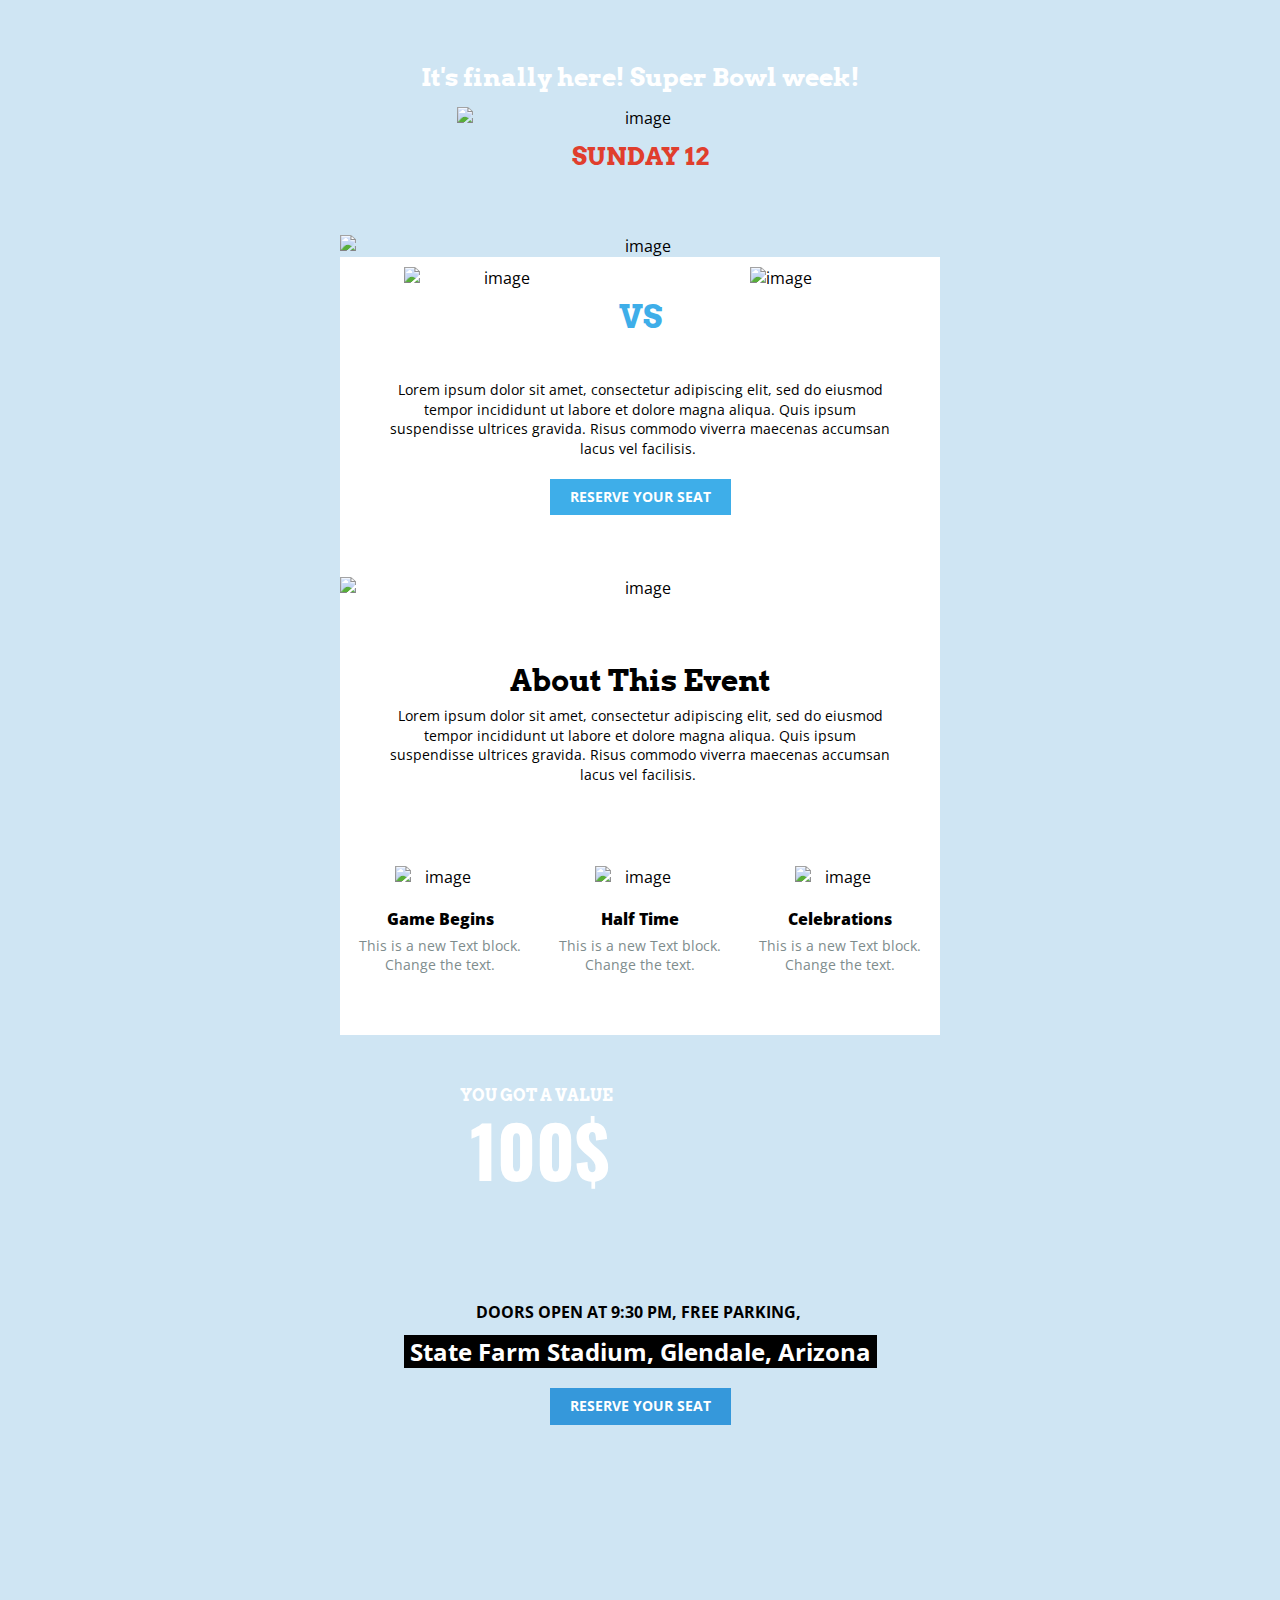
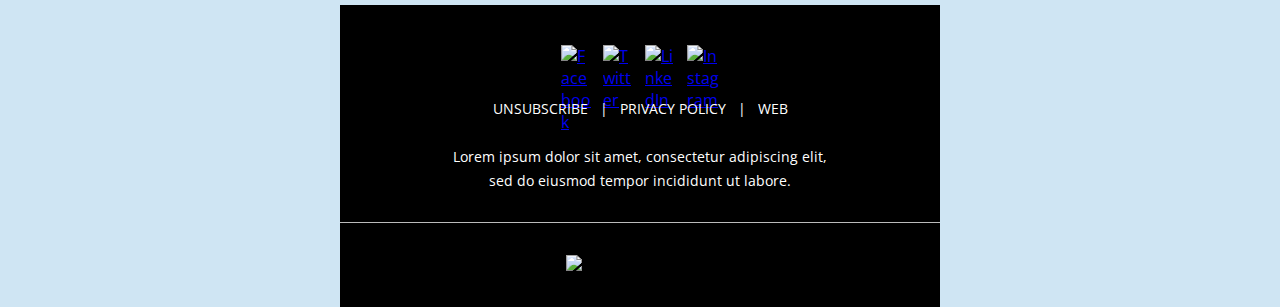
==== index.html @ 59cacd54 "sign up process developing" ====
<!DOCTYPE HTML
  PUBLIC "-//W3C//DTD XHTML 1.0 Transitional //EN" "http://www.w3.org/TR/xhtml1/DTD/xhtml1-transitional.dtd">
<html xmlns="http://www.w3.org/1999/xhtml" xmlns:v="urn:schemas-microsoft-com:vml"
  xmlns:o="urn:schemas-microsoft-com:office:office">

<head>
  <!--[if gte mso 9]>
<xml>
  <o:OfficeDocumentSettings>
    <o:AllowPNG/>
    <o:PixelsPerInch>96</o:PixelsPerInch>
  </o:OfficeDocumentSettings>
</xml>
<![endif]-->
  <meta http-equiv="Content-Type" content="text/html; charset=UTF-8">
  <meta name="viewport" content="width=device-width, initial-scale=1.0">
  <meta name="x-apple-disable-message-reformatting">
  <!--[if !mso]><!-->
  <meta http-equiv="X-UA-Compatible" content="IE=edge"><!--<![endif]-->
  <title></title>

  <style type="text/css">
    @media only screen and (min-width: 620px) {
      .u-row {
        width: 600px !important;
      }

      .u-row .u-col {
        vertical-align: top;
      }

      .u-row .u-col-33p33 {
        width: 199.98px !important;
      }

      .u-row .u-col-100 {
        width: 600px !important;
      }

    }

    @media (max-width: 620px) {
      .u-row-container {
        max-width: 100% !important;
        padding-left: 0px !important;
        padding-right: 0px !important;
      }

      .u-row .u-col {
        min-width: 320px !important;
        max-width: 100% !important;
        display: block !important;
      }

      .u-row {
        width: 100% !important;
      }

      .u-col {
        width: 100% !important;
      }

      .u-col>div {
        margin: 0 auto;
      }

      .no-stack .u-col {
        min-width: 0 !important;
        display: table-cell !important;
      }

      .no-stack .u-col-33p33 {
        width: 33.33% !important;
      }

    }

    body {
      margin: 0;
      padding: 0;
    }

    table,
    tr,
    td {
      vertical-align: top;
      border-collapse: collapse;
    }

    p {
      margin: 0;
    }

    .ie-container table,
    .mso-container table {
      table-layout: fixed;
    }

    * {
      line-height: inherit;
    }

    a[x-apple-data-detectors='true'] {
      color: inherit !important;
      text-decoration: none !important;
    }

    table,
    td {
      color: #000000;
    }

    #u_body a {
      color: #0000ee;
      text-decoration: underline;
    }

    @media (max-width: 480px) {
      #u_content_heading_1 .v-container-padding-padding {
        padding: 40px 10px 10px !important;
      }

      #u_content_heading_1 .v-font-size {
        font-size: 18px !important;
      }

      #u_content_image_1 .v-src-width {
        width: auto !important;
      }

      #u_content_image_1 .v-src-max-width {
        max-width: 90% !important;
      }

      #u_content_heading_7 .v-container-padding-padding {
        padding: 10px 10px 40px !important;
      }

      #u_content_heading_7 .v-font-size {
        font-size: 18px !important;
      }

      #u_row_3.v-row-padding--vertical {
        padding-top: 0px !important;
        padding-bottom: 0px !important;
      }

      #u_column_3 .v-col-background-color {
        background-color: #f0f0f0 !important;
      }

      #u_content_image_11 .v-container-padding-padding {
        padding: 30px 10px !important;
      }

      #u_content_image_11 .v-src-width {
        width: auto !important;
      }

      #u_content_image_11 .v-src-max-width {
        max-width: 100% !important;
      }

      #u_column_4 .v-col-background-color {
        background-color: #f0f0f0 !important;
      }

      #u_column_4 .v-col-border {
        border-top: 0px solid transparent !important;
        border-left: 0px solid transparent !important;
        border-right: 0px solid transparent !important;
        border-bottom: 0px solid transparent !important;
      }

      #u_content_heading_6 .v-container-padding-padding {
        padding: 55px 10px 10px !important;
      }

      #u_content_heading_6 .v-font-size {
        font-size: 20px !important;
      }

      #u_column_5 .v-col-background-color {
        background-color: #f0f0f0 !important;
      }

      #u_content_image_10 .v-container-padding-padding {
        padding: 30px 10px !important;
      }

      #u_content_image_10 .v-src-width {
        width: auto !important;
      }

      #u_content_image_10 .v-src-max-width {
        max-width: 100% !important;
      }

      #u_content_text_2 .v-container-padding-padding {
        padding: 30px 30px 10px !important;
      }

      #u_content_button_2 .v-container-padding-padding {
        padding: 10px 10px 40px !important;
      }

      #u_content_heading_2 .v-container-padding-padding {
        padding: 40px 10px 5px !important;
      }

      #u_content_heading_2 .v-font-size {
        font-size: 24px !important;
      }

      #u_content_text_1 .v-container-padding-padding {
        padding: 0px 30px 20px !important;
      }

      #u_column_6 .v-col-background-color {
        background-color: #ecf0f1 !important;
      }

      #u_content_image_7 .v-container-padding-padding {
        padding: 40px 10px 10px !important;
      }

      #u_content_text_5 .v-container-padding-padding {
        padding: 5px 10px 40px !important;
      }

      #u_column_7 .v-col-background-color {
        background-color: #f5f5f5 !important;
      }

      #u_content_image_8 .v-container-padding-padding {
        padding: 40px 10px 10px !important;
      }

      #u_content_text_6 .v-container-padding-padding {
        padding: 5px 10px 40px !important;
      }

      #u_content_image_4 .v-container-padding-padding {
        padding: 40px 10px 10px !important;
      }

      #u_content_text_4 .v-container-padding-padding {
        padding: 5px 10px 40px !important;
      }

      #u_row_5 .v-row-background-image--inner {
        background-image: url('images/image-12.png') !important;
        background-position: center top !important;
        background-repeat: no-repeat !important;
      }

      #u_row_5 .v-row-background-image--outer {
        background-position: center top !important;
        background-repeat: no-repeat !important;
      }

      #u_row_5.v-row-background-image--outer {
        background-position: center top !important;
        background-repeat: no-repeat !important;
      }

      #u_content_heading_13 .v-container-padding-padding {
        padding: 30px 10px 0px 12px !important;
      }

      #u_content_heading_13 .v-font-size {
        font-size: 14px !important;
      }

      #u_content_heading_14 .v-container-padding-padding {
        padding: 0px 10px 50px 22px !important;
      }

      #u_content_heading_14 .v-font-size {
        font-size: 61px !important;
      }

      #u_content_text_7 .v-container-padding-padding {
        padding: 0px 50px !important;
      }

      #u_content_text_7 .v-color {
        color: #000000 !important;
      }

      #u_content_text_9 .v-container-padding-padding {
        padding: 0px 50px !important;
      }

      #u_content_button_1 .v-container-padding-padding {
        padding: 10px 10px 40px !important;
      }

      #u_content_social_1 .v-container-padding-padding {
        padding: 40px 10px 10px !important;
      }

      #u_content_text_8 .v-container-padding-padding {
        padding: 10px 10px 20px !important;
      }

      #u_content_image_9 .v-container-padding-padding {
        padding: 20px 10px 40px !important;
      }
    }
  </style>



  <!--[if !mso]><!-->
  <link href="https://fonts.googleapis.com/css?family=Open+Sans:400,700&display=swap" rel="stylesheet" type="text/css">
  <link href="https://fonts.googleapis.com/css2?family=Arvo&display=swap" rel="stylesheet" type="text/css">
  <link href="https://fonts.googleapis.com/css2?family=Oswald:wght@300&display=swap" rel="stylesheet" type="text/css">
  <!--<![endif]-->

</head>

<body class="clean-body u_body"
  style="margin: 0;padding: 0;-webkit-text-size-adjust: 100%;background-color: #cfe5f3;color: #000000">
  <!--[if IE]><div class="ie-container"><![endif]-->
  <!--[if mso]><div class="mso-container"><![endif]-->
  <table id="u_body"
    style="border-collapse: collapse;table-layout: fixed;border-spacing: 0;mso-table-lspace: 0pt;mso-table-rspace: 0pt;vertical-align: top;min-width: 320px;Margin: 0 auto;background-color: #cfe5f3;width:100%"
    cellpadding="0" cellspacing="0">
    <tbody>
      <tr style="vertical-align: top">
        <td style="word-break: break-word;border-collapse: collapse !important;vertical-align: top">
          <!--[if (mso)|(IE)]><table width="100%" cellpadding="0" cellspacing="0" border="0"><tr><td align="center" style="background-color: #cfe5f3;"><![endif]-->


          <div class="u-row-container v-row-padding--vertical v-row-background-image--outer"
            style="padding: 0px;background-color: transparent">
            <div class="u-row"
              style="Margin: 0 auto;min-width: 320px;max-width: 600px;overflow-wrap: break-word;word-wrap: break-word;word-break: break-word;background-color: transparent;">
              <div class="v-row-background-image--inner"
                style="border-collapse: collapse;display: table;width: 100%;height: 100%;background-image: url('images/image-14.png');background-repeat: no-repeat;background-position: center top;background-color: transparent;">
                <!--[if (mso)|(IE)]><table width="100%" cellpadding="0" cellspacing="0" border="0"><tr><td class="v-row-background-image--outer" style="padding: 0px;background-color: transparent;" align="center"><table cellpadding="0" cellspacing="0" border="0" style="width:600px;"><tr class="v-row-background-image--inner" style="background-image: url('images/image-14.png');background-repeat: no-repeat;background-position: center top;background-color: transparent;"><![endif]-->

                <!--[if (mso)|(IE)]><td align="center" width="600" class="v-col-background-color v-col-border" style="width: 600px;padding: 0px;border-top: 0px solid transparent;border-left: 0px solid transparent;border-right: 0px solid transparent;border-bottom: 0px solid transparent;border-radius: 0px;-webkit-border-radius: 0px; -moz-border-radius: 0px;" valign="top"><![endif]-->
                <div class="u-col u-col-100"
                  style="max-width: 320px;min-width: 600px;display: table-cell;vertical-align: top;">
                  <div class="v-col-background-color"
                    style="height: 100%;width: 100% !important;border-radius: 0px;-webkit-border-radius: 0px; -moz-border-radius: 0px;">
                    <!--[if (!mso)&(!IE)]><!-->
                    <div class="v-col-border"
                      style="box-sizing: border-box; height: 100%; padding: 0px;border-top: 0px solid transparent;border-left: 0px solid transparent;border-right: 0px solid transparent;border-bottom: 0px solid transparent;border-radius: 0px;-webkit-border-radius: 0px; -moz-border-radius: 0px;">
                      <!--<![endif]-->

                      <table id="u_content_heading_1" style="font-family:'Open Sans',sans-serif;" role="presentation"
                        cellpadding="0" cellspacing="0" width="100%" border="0">
                        <tbody>
                          <tr>
                            <td class="v-container-padding-padding"
                              style="overflow-wrap:break-word;word-break:break-word;padding:60px 10px 10px;font-family:'Open Sans',sans-serif;"
                              align="left">

                              <h1 class="v-color v-font-size"
                                style="margin: 0px; color: #ffffff; line-height: 140%; text-align: center; word-wrap: break-word; font-family: Arvo; font-size: 25px; ">
                                It's finally here! Super Bowl week!</h1>

                            </td>
                          </tr>
                        </tbody>
                      </table>

                      <table id="u_content_image_1" style="font-family:'Open Sans',sans-serif;" role="presentation"
                        cellpadding="0" cellspacing="0" width="100%" border="0">
                        <tbody>
                          <tr>
                            <td class="v-container-padding-padding"
                              style="overflow-wrap:break-word;word-break:break-word;padding:0px;font-family:'Open Sans',sans-serif;"
                              align="left">

                              <table width="100%" cellpadding="0" cellspacing="0" border="0">
                                <tr>
                                  <td style="padding-right: 0px;padding-left: 0px;" align="center">

                                    <img align="center" border="0" src="images/image-1.png" alt="image" title="image"
                                      style="outline: none;text-decoration: none;-ms-interpolation-mode: bicubic;clear: both;display: inline-block !important;border: none;height: auto;float: none;width: 61%;max-width: 366px;"
                                      width="366" class="v-src-width v-src-max-width" />

                                  </td>
                                </tr>
                              </table>

                            </td>
                          </tr>
                        </tbody>
                      </table>

                      <table id="u_content_heading_7" style="font-family:'Open Sans',sans-serif;" role="presentation"
                        cellpadding="0" cellspacing="0" width="100%" border="0">
                        <tbody>
                          <tr>
                            <td class="v-container-padding-padding"
                              style="overflow-wrap:break-word;word-break:break-word;padding:10px 10px 60px;font-family:'Open Sans',sans-serif;"
                              align="left">

                              <h1 class="v-color v-font-size"
                                style="margin: 0px; color: #e03e2d; line-height: 140%; text-align: center; word-wrap: break-word; font-family: Arvo; font-size: 25px; ">
                                SUNDAY 12</h1>

                            </td>
                          </tr>
                        </tbody>
                      </table>

                      <table style="font-family:'Open Sans',sans-serif;" role="presentation" cellpadding="0"
                        cellspacing="0" width="100%" border="0">
                        <tbody>
                          <tr>
                            <td class="v-container-padding-padding"
                              style="overflow-wrap:break-word;word-break:break-word;padding:0px;font-family:'Open Sans',sans-serif;"
                              align="left">

                              <table width="100%" cellpadding="0" cellspacing="0" border="0">
                                <tr>
                                  <td style="padding-right: 0px;padding-left: 0px;" align="center">

                                    <img align="center" border="0" src="images/image-4.png" alt="image" title="image"
                                      style="outline: none;text-decoration: none;-ms-interpolation-mode: bicubic;clear: both;display: inline-block !important;border: none;height: auto;float: none;width: 100%;max-width: 600px;"
                                      width="600" class="v-src-width v-src-max-width" />

                                  </td>
                                </tr>
                              </table>

                            </td>
                          </tr>
                        </tbody>
                      </table>

                      <!--[if (!mso)&(!IE)]><!-->
                    </div><!--<![endif]-->
                  </div>
                </div>
                <!--[if (mso)|(IE)]></td><![endif]-->
                <!--[if (mso)|(IE)]></tr></table></td></tr></table><![endif]-->
              </div>
            </div>
          </div>



          <div id="u_row_3" class="u-row-container v-row-padding--vertical v-row-background-image--outer"
            style="padding: 0px;background-color: transparent">
            <div class="u-row no-stack"
              style="Margin: 0 auto;min-width: 320px;max-width: 600px;overflow-wrap: break-word;word-wrap: break-word;word-break: break-word;background-color: transparent;">
              <div class="v-row-background-image--inner"
                style="border-collapse: collapse;display: table;width: 100%;height: 100%;background-color: transparent;">
                <!--[if (mso)|(IE)]><table width="100%" cellpadding="0" cellspacing="0" border="0"><tr><td class="v-row-background-image--outer" style="padding: 0px;background-color: transparent;" align="center"><table cellpadding="0" cellspacing="0" border="0" style="width:600px;"><tr class="v-row-background-image--inner" style="background-color: transparent;"><![endif]-->

                <!--[if (mso)|(IE)]><td align="center" width="200" class="v-col-background-color v-col-border" style="background-color: #ffffff;width: 200px;padding: 0px;border-top: 0px solid transparent;border-left: 0px solid transparent;border-right: 0px solid transparent;border-bottom: 0px solid transparent;border-radius: 0px;-webkit-border-radius: 0px; -moz-border-radius: 0px;" valign="top"><![endif]-->
                <div id="u_column_3" class="u-col u-col-33p33"
                  style="max-width: 320px;min-width: 200px;display: table-cell;vertical-align: top;">
                  <div class="v-col-background-color"
                    style="background-color: #ffffff;height: 100%;width: 100% !important;border-radius: 0px;-webkit-border-radius: 0px; -moz-border-radius: 0px;">
                    <!--[if (!mso)&(!IE)]><!-->
                    <div class="v-col-border"
                      style="box-sizing: border-box; height: 100%; padding: 0px;border-top: 0px solid transparent;border-left: 0px solid transparent;border-right: 0px solid transparent;border-bottom: 0px solid transparent;border-radius: 0px;-webkit-border-radius: 0px; -moz-border-radius: 0px;">
                      <!--<![endif]-->

                      <table id="u_content_image_11" style="font-family:'Open Sans',sans-serif;" role="presentation"
                        cellpadding="0" cellspacing="0" width="100%" border="0">
                        <tbody>
                          <tr>
                            <td class="v-container-padding-padding"
                              style="overflow-wrap:break-word;word-break:break-word;padding:10px;font-family:'Open Sans',sans-serif;"
                              align="left">

                              <table width="100%" cellpadding="0" cellspacing="0" border="0">
                                <tr>
                                  <td style="padding-right: 0px;padding-left: 0px;" align="right">

                                    <img align="right" border="0" src="images/image-11.png" alt="image" title="image"
                                      style="outline: none;text-decoration: none;-ms-interpolation-mode: bicubic;clear: both;display: inline-block !important;border: none;height: auto;float: none;width: 70%;max-width: 126px;"
                                      width="126" class="v-src-width v-src-max-width" />

                                  </td>
                                </tr>
                              </table>

                            </td>
                          </tr>
                        </tbody>
                      </table>

                      <!--[if (!mso)&(!IE)]><!-->
                    </div><!--<![endif]-->
                  </div>
                </div>
                <!--[if (mso)|(IE)]></td><![endif]-->
                <!--[if (mso)|(IE)]><td align="center" width="200" class="v-col-background-color v-col-border" style="background-color: #ffffff;width: 200px;padding: 0px;border-top: 0px solid transparent;border-left: 0px solid transparent;border-right: 0px solid transparent;border-bottom: 0px solid transparent;border-radius: 0px;-webkit-border-radius: 0px; -moz-border-radius: 0px;" valign="top"><![endif]-->
                <div id="u_column_4" class="u-col u-col-33p33"
                  style="max-width: 320px;min-width: 200px;display: table-cell;vertical-align: top;">
                  <div class="v-col-background-color"
                    style="background-color: #ffffff;height: 100%;width: 100% !important;border-radius: 0px;-webkit-border-radius: 0px; -moz-border-radius: 0px;">
                    <!--[if (!mso)&(!IE)]><!-->
                    <div class="v-col-border"
                      style="box-sizing: border-box; height: 100%; padding: 0px;border-top: 0px solid transparent;border-left: 0px solid transparent;border-right: 0px solid transparent;border-bottom: 0px solid transparent;border-radius: 0px;-webkit-border-radius: 0px; -moz-border-radius: 0px;">
                      <!--<![endif]-->

                      <table id="u_content_heading_6" style="font-family:'Open Sans',sans-serif;" role="presentation"
                        cellpadding="0" cellspacing="0" width="100%" border="0">
                        <tbody>
                          <tr>
                            <td class="v-container-padding-padding"
                              style="overflow-wrap:break-word;word-break:break-word;padding:38px 10px 10px;font-family:'Open Sans',sans-serif;"
                              align="left">

                              <h1 class="v-color v-font-size"
                                style="margin: 0px; color: #3eaee9; line-height: 140%; text-align: center; word-wrap: break-word; font-family: Arvo; font-size: 32px; ">
                                <strong>VS</strong></h1>

                            </td>
                          </tr>
                        </tbody>
                      </table>

                      <!--[if (!mso)&(!IE)]><!-->
                    </div><!--<![endif]-->
                  </div>
                </div>
                <!--[if (mso)|(IE)]></td><![endif]-->
                <!--[if (mso)|(IE)]><td align="center" width="200" class="v-col-background-color v-col-border" style="background-color: #ffffff;width: 200px;padding: 0px;border-top: 0px solid transparent;border-left: 0px solid transparent;border-right: 0px solid transparent;border-bottom: 0px solid transparent;border-radius: 0px;-webkit-border-radius: 0px; -moz-border-radius: 0px;" valign="top"><![endif]-->
                <div id="u_column_5" class="u-col u-col-33p33"
                  style="max-width: 320px;min-width: 200px;display: table-cell;vertical-align: top;">
                  <div class="v-col-background-color"
                    style="background-color: #ffffff;height: 100%;width: 100% !important;border-radius: 0px;-webkit-border-radius: 0px; -moz-border-radius: 0px;">
                    <!--[if (!mso)&(!IE)]><!-->
                    <div class="v-col-border"
                      style="box-sizing: border-box; height: 100%; padding: 0px;border-top: 0px solid transparent;border-left: 0px solid transparent;border-right: 0px solid transparent;border-bottom: 0px solid transparent;border-radius: 0px;-webkit-border-radius: 0px; -moz-border-radius: 0px;">
                      <!--<![endif]-->

                      <table id="u_content_image_10" style="font-family:'Open Sans',sans-serif;" role="presentation"
                        cellpadding="0" cellspacing="0" width="100%" border="0">
                        <tbody>
                          <tr>
                            <td class="v-container-padding-padding"
                              style="overflow-wrap:break-word;word-break:break-word;padding:10px;font-family:'Open Sans',sans-serif;"
                              align="left">

                              <table width="100%" cellpadding="0" cellspacing="0" border="0">
                                <tr>
                                  <td style="padding-right: 0px;padding-left: 0px;" align="left">

                                    <img align="left" border="0" src="images/image-13.png" alt="image" title="image"
                                      style="outline: none;text-decoration: none;-ms-interpolation-mode: bicubic;clear: both;display: inline-block !important;border: none;height: auto;float: none;width: 70%;max-width: 126px;"
                                      width="126" class="v-src-width v-src-max-width" />

                                  </td>
                                </tr>
                              </table>

                            </td>
                          </tr>
                        </tbody>
                      </table>

                      <!--[if (!mso)&(!IE)]><!-->
                    </div><!--<![endif]-->
                  </div>
                </div>
                <!--[if (mso)|(IE)]></td><![endif]-->
                <!--[if (mso)|(IE)]></tr></table></td></tr></table><![endif]-->
              </div>
            </div>
          </div>



          <div class="u-row-container v-row-padding--vertical v-row-background-image--outer"
            style="padding: 0px;background-color: transparent">
            <div class="u-row"
              style="Margin: 0 auto;min-width: 320px;max-width: 600px;overflow-wrap: break-word;word-wrap: break-word;word-break: break-word;background-color: transparent;">
              <div class="v-row-background-image--inner"
                style="border-collapse: collapse;display: table;width: 100%;height: 100%;background-color: transparent;">
                <!--[if (mso)|(IE)]><table width="100%" cellpadding="0" cellspacing="0" border="0"><tr><td class="v-row-background-image--outer" style="padding: 0px;background-color: transparent;" align="center"><table cellpadding="0" cellspacing="0" border="0" style="width:600px;"><tr class="v-row-background-image--inner" style="background-color: transparent;"><![endif]-->

                <!--[if (mso)|(IE)]><td align="center" width="600" class="v-col-background-color v-col-border" style="background-color: #ffffff;width: 600px;padding: 0px;border-top: 0px solid transparent;border-left: 0px solid transparent;border-right: 0px solid transparent;border-bottom: 0px solid transparent;" valign="top"><![endif]-->
                <div class="u-col u-col-100"
                  style="max-width: 320px;min-width: 600px;display: table-cell;vertical-align: top;">
                  <div class="v-col-background-color"
                    style="background-color: #ffffff;height: 100%;width: 100% !important;">
                    <!--[if (!mso)&(!IE)]><!-->
                    <div class="v-col-border"
                      style="box-sizing: border-box; height: 100%; padding: 0px;border-top: 0px solid transparent;border-left: 0px solid transparent;border-right: 0px solid transparent;border-bottom: 0px solid transparent;">
                      <!--<![endif]-->

                      <table id="u_content_text_2" style="font-family:'Open Sans',sans-serif;" role="presentation"
                        cellpadding="0" cellspacing="0" width="100%" border="0">
                        <tbody>
                          <tr>
                            <td class="v-container-padding-padding"
                              style="overflow-wrap:break-word;word-break:break-word;padding:30px 50px 10px;font-family:'Open Sans',sans-serif;"
                              align="left">

                              <div class="v-color v-font-size"
                                style="color: #000000; line-height: 140%; text-align: center; word-wrap: break-word;">
                                <p style="font-size: 14px; line-height: 140%;">Lorem ipsum dolor sit amet, consectetur
                                  adipiscing elit, sed do eiusmod tempor incididunt ut labore et dolore magna aliqua.
                                  Quis ipsum suspendisse ultrices gravida. Risus commodo viverra maecenas accumsan lacus
                                  vel facilisis. </p>
                              </div>

                            </td>
                          </tr>
                        </tbody>
                      </table>

                      <table id="u_content_button_2" style="font-family:'Open Sans',sans-serif;" role="presentation"
                        cellpadding="0" cellspacing="0" width="100%" border="0">
                        <tbody>
                          <tr>
                            <td class="v-container-padding-padding"
                              style="overflow-wrap:break-word;word-break:break-word;padding:10px 10px 60px;font-family:'Open Sans',sans-serif;"
                              align="left">

                              <!--[if mso]><style>.v-button {background: transparent !important;}</style><![endif]-->
                              <div align="center">
                                <!--[if mso]><v:roundrect xmlns:v="urn:schemas-microsoft-com:vml" xmlns:w="urn:schemas-microsoft-com:office:word" href="https://www.unlayer.com" style="height:37px; v-text-anchor:middle; width:179px;" arcsize="0%"  stroke="f" fillcolor="#3eaee9"><w:anchorlock/><center style="color:#ffffff;font-family:'Open Sans',sans-serif;"><![endif]-->
                                <a href="https://www.unlayer.com" target="_blank" class="v-button v-font-size"
                                  style="box-sizing: border-box;display: inline-block;font-family:'Open Sans',sans-serif;text-decoration: none;-webkit-text-size-adjust: none;text-align: center;color: #ffffff; background-color: #3eaee9; border-radius: 0px;-webkit-border-radius: 0px; -moz-border-radius: 0px; width:auto; max-width:100%; overflow-wrap: break-word; word-break: break-word; word-wrap:break-word; mso-border-alt: none;font-size: 14px;">
                                  <span style="display:block;padding:10px 20px;line-height:120%;"><strong><span
                                        style="font-size: 14px; line-height: 16.8px;">RESERVE YOUR
                                        SEAT</span></strong></span>
                                </a>
                                <!--[if mso]></center></v:roundrect><![endif]-->
                              </div>

                            </td>
                          </tr>
                        </tbody>
                      </table>

                      <table style="font-family:'Open Sans',sans-serif;" role="presentation" cellpadding="0"
                        cellspacing="0" width="100%" border="0">
                        <tbody>
                          <tr>
                            <td class="v-container-padding-padding"
                              style="overflow-wrap:break-word;word-break:break-word;padding:0px;font-family:'Open Sans',sans-serif;"
                              align="left">

                              <table width="100%" cellpadding="0" cellspacing="0" border="0">
                                <tr>
                                  <td style="padding-right: 0px;padding-left: 0px;" align="center">

                                    <img align="center" border="0" src="images/image-17.png" alt="image" title="image"
                                      style="outline: none;text-decoration: none;-ms-interpolation-mode: bicubic;clear: both;display: inline-block !important;border: none;height: auto;float: none;width: 100%;max-width: 600px;"
                                      width="600" class="v-src-width v-src-max-width" />

                                  </td>
                                </tr>
                              </table>

                            </td>
                          </tr>
                        </tbody>
                      </table>

                      <table id="u_content_heading_2" style="font-family:'Open Sans',sans-serif;" role="presentation"
                        cellpadding="0" cellspacing="0" width="100%" border="0">
                        <tbody>
                          <tr>
                            <td class="v-container-padding-padding"
                              style="overflow-wrap:break-word;word-break:break-word;padding:60px 10px 5px;font-family:'Open Sans',sans-serif;"
                              align="left">

                              <h1 class="v-color v-font-size"
                                style="margin: 0px; color: #000000; line-height: 140%; text-align: center; word-wrap: break-word; font-family: Arvo; font-size: 30px; ">
                                <strong>About This Event</strong></h1>

                            </td>
                          </tr>
                        </tbody>
                      </table>

                      <table id="u_content_text_1" style="font-family:'Open Sans',sans-serif;" role="presentation"
                        cellpadding="0" cellspacing="0" width="100%" border="0">
                        <tbody>
                          <tr>
                            <td class="v-container-padding-padding"
                              style="overflow-wrap:break-word;word-break:break-word;padding:0px 50px 20px;font-family:'Open Sans',sans-serif;"
                              align="left">

                              <div class="v-color v-font-size"
                                style="color: #000000; line-height: 140%; text-align: center; word-wrap: break-word;">
                                <p style="font-size: 14px; line-height: 140%;">Lorem ipsum dolor sit amet, consectetur
                                  adipiscing elit, sed do eiusmod tempor incididunt ut labore et dolore magna aliqua.
                                  Quis ipsum suspendisse ultrices gravida. Risus commodo viverra maecenas accumsan lacus
                                  vel facilisis. </p>
                              </div>

                            </td>
                          </tr>
                        </tbody>
                      </table>

                      <!--[if (!mso)&(!IE)]><!-->
                    </div><!--<![endif]-->
                  </div>
                </div>
                <!--[if (mso)|(IE)]></td><![endif]-->
                <!--[if (mso)|(IE)]></tr></table></td></tr></table><![endif]-->
              </div>
            </div>
          </div>



          <div class="u-row-container v-row-padding--vertical v-row-background-image--outer"
            style="padding: 0px;background-color: transparent">
            <div class="u-row"
              style="Margin: 0 auto;min-width: 320px;max-width: 600px;overflow-wrap: break-word;word-wrap: break-word;word-break: break-word;background-color: transparent;">
              <div class="v-row-background-image--inner"
                style="border-collapse: collapse;display: table;width: 100%;height: 100%;background-color: transparent;">
                <!--[if (mso)|(IE)]><table width="100%" cellpadding="0" cellspacing="0" border="0"><tr><td class="v-row-background-image--outer" style="padding: 0px;background-color: transparent;" align="center"><table cellpadding="0" cellspacing="0" border="0" style="width:600px;"><tr class="v-row-background-image--inner" style="background-color: transparent;"><![endif]-->

                <!--[if (mso)|(IE)]><td align="center" width="200" class="v-col-background-color v-col-border" style="background-color: #ffffff;width: 200px;padding: 0px;border-top: 0px solid transparent;border-left: 0px solid transparent;border-right: 0px solid transparent;border-bottom: 0px solid transparent;border-radius: 0px;-webkit-border-radius: 0px; -moz-border-radius: 0px;" valign="top"><![endif]-->
                <div id="u_column_6" class="u-col u-col-33p33"
                  style="max-width: 320px;min-width: 200px;display: table-cell;vertical-align: top;">
                  <div class="v-col-background-color"
                    style="background-color: #ffffff;height: 100%;width: 100% !important;border-radius: 0px;-webkit-border-radius: 0px; -moz-border-radius: 0px;">
                    <!--[if (!mso)&(!IE)]><!-->
                    <div class="v-col-border"
                      style="box-sizing: border-box; height: 100%; padding: 0px;border-top: 0px solid transparent;border-left: 0px solid transparent;border-right: 0px solid transparent;border-bottom: 0px solid transparent;border-radius: 0px;-webkit-border-radius: 0px; -moz-border-radius: 0px;">
                      <!--<![endif]-->

                      <table id="u_content_image_7" style="font-family:'Open Sans',sans-serif;" role="presentation"
                        cellpadding="0" cellspacing="0" width="100%" border="0">
                        <tbody>
                          <tr>
                            <td class="v-container-padding-padding"
                              style="overflow-wrap:break-word;word-break:break-word;padding:60px 10px 10px;font-family:'Open Sans',sans-serif;"
                              align="left">

                              <table width="100%" cellpadding="0" cellspacing="0" border="0">
                                <tr>
                                  <td style="padding-right: 0px;padding-left: 0px;" align="center">

                                    <img align="center" border="0" src="images/image-9.png" alt="image" title="image"
                                      style="outline: none;text-decoration: none;-ms-interpolation-mode: bicubic;clear: both;display: inline-block !important;border: none;height: auto;float: none;width: 50%;max-width: 90px;"
                                      width="90" class="v-src-width v-src-max-width" />

                                  </td>
                                </tr>
                              </table>

                            </td>
                          </tr>
                        </tbody>
                      </table>

                      <table style="font-family:'Open Sans',sans-serif;" role="presentation" cellpadding="0"
                        cellspacing="0" width="100%" border="0">
                        <tbody>
                          <tr>
                            <td class="v-container-padding-padding"
                              style="overflow-wrap:break-word;word-break:break-word;padding:10px 10px 0px;font-family:'Open Sans',sans-serif;"
                              align="left">

                              <h1 class="v-color v-font-size"
                                style="margin: 0px; line-height: 140%; text-align: center; word-wrap: break-word; font-size: 16px; ">
                                <strong>Game Begins</strong></h1>

                            </td>
                          </tr>
                        </tbody>
                      </table>

                      <table id="u_content_text_5" style="font-family:'Open Sans',sans-serif;" role="presentation"
                        cellpadding="0" cellspacing="0" width="100%" border="0">
                        <tbody>
                          <tr>
                            <td class="v-container-padding-padding"
                              style="overflow-wrap:break-word;word-break:break-word;padding:5px 10px 10px;font-family:'Open Sans',sans-serif;"
                              align="left">

                              <div class="v-color v-font-size"
                                style="color: #7e8c8d; line-height: 140%; text-align: center; word-wrap: break-word;">
                                <p style="font-size: 14px; line-height: 140%;">This is a new Text block.</p>
                                <p style="font-size: 14px; line-height: 140%;">Change the text.</p>
                              </div>

                            </td>
                          </tr>
                        </tbody>
                      </table>

                      <!--[if (!mso)&(!IE)]><!-->
                    </div><!--<![endif]-->
                  </div>
                </div>
                <!--[if (mso)|(IE)]></td><![endif]-->
                <!--[if (mso)|(IE)]><td align="center" width="200" class="v-col-background-color v-col-border" style="background-color: #ffffff;width: 200px;padding: 0px;border-top: 0px solid transparent;border-left: 0px solid transparent;border-right: 0px solid transparent;border-bottom: 0px solid transparent;border-radius: 0px;-webkit-border-radius: 0px; -moz-border-radius: 0px;" valign="top"><![endif]-->
                <div id="u_column_7" class="u-col u-col-33p33"
                  style="max-width: 320px;min-width: 200px;display: table-cell;vertical-align: top;">
                  <div class="v-col-background-color"
                    style="background-color: #ffffff;height: 100%;width: 100% !important;border-radius: 0px;-webkit-border-radius: 0px; -moz-border-radius: 0px;">
                    <!--[if (!mso)&(!IE)]><!-->
                    <div class="v-col-border"
                      style="box-sizing: border-box; height: 100%; padding: 0px;border-top: 0px solid transparent;border-left: 0px solid transparent;border-right: 0px solid transparent;border-bottom: 0px solid transparent;border-radius: 0px;-webkit-border-radius: 0px; -moz-border-radius: 0px;">
                      <!--<![endif]-->

                      <table id="u_content_image_8" style="font-family:'Open Sans',sans-serif;" role="presentation"
                        cellpadding="0" cellspacing="0" width="100%" border="0">
                        <tbody>
                          <tr>
                            <td class="v-container-padding-padding"
                              style="overflow-wrap:break-word;word-break:break-word;padding:60px 10px 10px;font-family:'Open Sans',sans-serif;"
                              align="left">

                              <table width="100%" cellpadding="0" cellspacing="0" border="0">
                                <tr>
                                  <td style="padding-right: 0px;padding-left: 0px;" align="center">

                                    <img align="center" border="0" src="images/image-10.png" alt="image" title="image"
                                      style="outline: none;text-decoration: none;-ms-interpolation-mode: bicubic;clear: both;display: inline-block !important;border: none;height: auto;float: none;width: 50%;max-width: 90px;"
                                      width="90" class="v-src-width v-src-max-width" />

                                  </td>
                                </tr>
                              </table>

                            </td>
                          </tr>
                        </tbody>
                      </table>

                      <table style="font-family:'Open Sans',sans-serif;" role="presentation" cellpadding="0"
                        cellspacing="0" width="100%" border="0">
                        <tbody>
                          <tr>
                            <td class="v-container-padding-padding"
                              style="overflow-wrap:break-word;word-break:break-word;padding:10px 10px 0px;font-family:'Open Sans',sans-serif;"
                              align="left">

                              <h1 class="v-color v-font-size"
                                style="margin: 0px; line-height: 140%; text-align: center; word-wrap: break-word; font-size: 16px; ">
                                <strong>Half Time</strong></h1>

                            </td>
                          </tr>
                        </tbody>
                      </table>

                      <table id="u_content_text_6" style="font-family:'Open Sans',sans-serif;" role="presentation"
                        cellpadding="0" cellspacing="0" width="100%" border="0">
                        <tbody>
                          <tr>
                            <td class="v-container-padding-padding"
                              style="overflow-wrap:break-word;word-break:break-word;padding:5px 10px 10px;font-family:'Open Sans',sans-serif;"
                              align="left">

                              <div class="v-color v-font-size"
                                style="color: #7e8c8d; line-height: 140%; text-align: center; word-wrap: break-word;">
                                <p style="font-size: 14px; line-height: 140%;">This is a new Text block.</p>
                                <p style="font-size: 14px; line-height: 140%;">Change the text.</p>
                              </div>

                            </td>
                          </tr>
                        </tbody>
                      </table>

                      <!--[if (!mso)&(!IE)]><!-->
                    </div><!--<![endif]-->
                  </div>
                </div>
                <!--[if (mso)|(IE)]></td><![endif]-->
                <!--[if (mso)|(IE)]><td align="center" width="200" class="v-col-background-color v-col-border" style="background-color: #ffffff;width: 200px;padding: 0px;border-top: 0px solid transparent;border-left: 0px solid transparent;border-right: 0px solid transparent;border-bottom: 0px solid transparent;border-radius: 0px;-webkit-border-radius: 0px; -moz-border-radius: 0px;" valign="top"><![endif]-->
                <div class="u-col u-col-33p33"
                  style="max-width: 320px;min-width: 200px;display: table-cell;vertical-align: top;">
                  <div class="v-col-background-color"
                    style="background-color: #ffffff;height: 100%;width: 100% !important;border-radius: 0px;-webkit-border-radius: 0px; -moz-border-radius: 0px;">
                    <!--[if (!mso)&(!IE)]><!-->
                    <div class="v-col-border"
                      style="box-sizing: border-box; height: 100%; padding: 0px;border-top: 0px solid transparent;border-left: 0px solid transparent;border-right: 0px solid transparent;border-bottom: 0px solid transparent;border-radius: 0px;-webkit-border-radius: 0px; -moz-border-radius: 0px;">
                      <!--<![endif]-->

                      <table id="u_content_image_4" style="font-family:'Open Sans',sans-serif;" role="presentation"
                        cellpadding="0" cellspacing="0" width="100%" border="0">
                        <tbody>
                          <tr>
                            <td class="v-container-padding-padding"
                              style="overflow-wrap:break-word;word-break:break-word;padding:60px 10px 10px;font-family:'Open Sans',sans-serif;"
                              align="left">

                              <table width="100%" cellpadding="0" cellspacing="0" border="0">
                                <tr>
                                  <td style="padding-right: 0px;padding-left: 0px;" align="center">

                                    <img align="center" border="0" src="images/image-2.png" alt="image" title="image"
                                      style="outline: none;text-decoration: none;-ms-interpolation-mode: bicubic;clear: both;display: inline-block !important;border: none;height: auto;float: none;width: 50%;max-width: 90px;"
                                      width="90" class="v-src-width v-src-max-width" />

                                  </td>
                                </tr>
                              </table>

                            </td>
                          </tr>
                        </tbody>
                      </table>

                      <table style="font-family:'Open Sans',sans-serif;" role="presentation" cellpadding="0"
                        cellspacing="0" width="100%" border="0">
                        <tbody>
                          <tr>
                            <td class="v-container-padding-padding"
                              style="overflow-wrap:break-word;word-break:break-word;padding:10px 10px 0px;font-family:'Open Sans',sans-serif;"
                              align="left">

                              <h1 class="v-color v-font-size"
                                style="margin: 0px; line-height: 140%; text-align: center; word-wrap: break-word; font-size: 16px; ">
                                <strong>Celebrations</strong></h1>

                            </td>
                          </tr>
                        </tbody>
                      </table>

                      <table id="u_content_text_4" style="font-family:'Open Sans',sans-serif;" role="presentation"
                        cellpadding="0" cellspacing="0" width="100%" border="0">
                        <tbody>
                          <tr>
                            <td class="v-container-padding-padding"
                              style="overflow-wrap:break-word;word-break:break-word;padding:5px 10px 60px;font-family:'Open Sans',sans-serif;"
                              align="left">

                              <div class="v-color v-font-size"
                                style="color: #7e8c8d; line-height: 140%; text-align: center; word-wrap: break-word;">
                                <p style="font-size: 14px; line-height: 140%;">This is a new Text block.</p>
                                <p style="font-size: 14px; line-height: 140%;">Change the text.</p>
                              </div>

                            </td>
                          </tr>
                        </tbody>
                      </table>

                      <!--[if (!mso)&(!IE)]><!-->
                    </div><!--<![endif]-->
                  </div>
                </div>
                <!--[if (mso)|(IE)]></td><![endif]-->
                <!--[if (mso)|(IE)]></tr></table></td></tr></table><![endif]-->
              </div>
            </div>
          </div>



          <div id="u_row_5" class="u-row-container v-row-padding--vertical v-row-background-image--outer"
            style="padding: 0px;background-color: transparent">
            <div class="u-row"
              style="Margin: 0 auto;min-width: 320px;max-width: 600px;overflow-wrap: break-word;word-wrap: break-word;word-break: break-word;background-color: transparent;">
              <div class="v-row-background-image--inner"
                style="border-collapse: collapse;display: table;width: 100%;height: 100%;background-image: url('images/image-16.png');background-repeat: no-repeat;background-position: center top;background-color: transparent;">
                <!--[if (mso)|(IE)]><table width="100%" cellpadding="0" cellspacing="0" border="0"><tr><td class="v-row-background-image--outer" style="padding: 0px;background-color: transparent;" align="center"><table cellpadding="0" cellspacing="0" border="0" style="width:600px;"><tr class="v-row-background-image--inner" style="background-image: url('images/image-16.png');background-repeat: no-repeat;background-position: center top;background-color: transparent;"><![endif]-->

                <!--[if (mso)|(IE)]><td align="center" width="600" class="v-col-background-color v-col-border" style="width: 600px;padding: 0px 0px 31px;border-top: 0px solid transparent;border-left: 0px solid transparent;border-right: 0px solid transparent;border-bottom: 0px solid transparent;border-radius: 0px;-webkit-border-radius: 0px; -moz-border-radius: 0px;" valign="top"><![endif]-->
                <div class="u-col u-col-100"
                  style="max-width: 320px;min-width: 600px;display: table-cell;vertical-align: top;">
                  <div class="v-col-background-color"
                    style="height: 100%;width: 100% !important;border-radius: 0px;-webkit-border-radius: 0px; -moz-border-radius: 0px;">
                    <!--[if (!mso)&(!IE)]><!-->
                    <div class="v-col-border"
                      style="box-sizing: border-box; height: 100%; padding: 0px 0px 31px;border-top: 0px solid transparent;border-left: 0px solid transparent;border-right: 0px solid transparent;border-bottom: 0px solid transparent;border-radius: 0px;-webkit-border-radius: 0px; -moz-border-radius: 0px;">
                      <!--<![endif]-->

                      <table id="u_content_heading_13" style="font-family:'Open Sans',sans-serif;" role="presentation"
                        cellpadding="0" cellspacing="0" width="100%" border="0">
                        <tbody>
                          <tr>
                            <td class="v-container-padding-padding"
                              style="overflow-wrap:break-word;word-break:break-word;padding:50px 10px 0px 120px;font-family:'Open Sans',sans-serif;"
                              align="left">

                              <h1 class="v-color v-font-size"
                                style="margin: 0px; color: #ffffff; line-height: 140%; text-align: left; word-wrap: break-word; font-family: Arvo; font-size: 16px; ">
                                YOU GOT A VALUE</h1>

                            </td>
                          </tr>
                        </tbody>
                      </table>

                      <table id="u_content_heading_14" style="font-family:'Open Sans',sans-serif;" role="presentation"
                        cellpadding="0" cellspacing="0" width="100%" border="0">
                        <tbody>
                          <tr>
                            <td class="v-container-padding-padding"
                              style="overflow-wrap:break-word;word-break:break-word;padding:0px 10px 50px 130px;font-family:'Open Sans',sans-serif;"
                              align="left">

                              <h1 class="v-color v-font-size"
                                style="margin: 0px; color: #ffffff; line-height: 120%; text-align: left; word-wrap: break-word; font-family: Oswald; font-size: 71px; ">
                                <strong>100$</strong></h1>

                            </td>
                          </tr>
                        </tbody>
                      </table>

                      <!--[if (!mso)&(!IE)]><!-->
                    </div><!--<![endif]-->
                  </div>
                </div>
                <!--[if (mso)|(IE)]></td><![endif]-->
                <!--[if (mso)|(IE)]></tr></table></td></tr></table><![endif]-->
              </div>
            </div>
          </div>



          <div class="u-row-container v-row-padding--vertical v-row-background-image--outer"
            style="padding: 0px;background-color: transparent">
            <div class="u-row"
              style="Margin: 0 auto;min-width: 320px;max-width: 600px;overflow-wrap: break-word;word-wrap: break-word;word-break: break-word;background-color: transparent;">
              <div class="v-row-background-image--inner"
                style="border-collapse: collapse;display: table;width: 100%;height: 100%;background-image: url('images/image-15.png');background-repeat: no-repeat;background-position: center top;background-color: transparent;">
                <!--[if (mso)|(IE)]><table width="100%" cellpadding="0" cellspacing="0" border="0"><tr><td class="v-row-background-image--outer" style="padding: 0px;background-color: transparent;" align="center"><table cellpadding="0" cellspacing="0" border="0" style="width:600px;"><tr class="v-row-background-image--inner" style="background-image: url('images/image-15.png');background-repeat: no-repeat;background-position: center top;background-color: transparent;"><![endif]-->

                <!--[if (mso)|(IE)]><td align="center" width="600" class="v-col-background-color v-col-border" style="width: 600px;padding: 27px 0px 0px;border-top: 0px solid transparent;border-left: 0px solid transparent;border-right: 0px solid transparent;border-bottom: 0px solid transparent;border-radius: 0px;-webkit-border-radius: 0px; -moz-border-radius: 0px;" valign="top"><![endif]-->
                <div class="u-col u-col-100"
                  style="max-width: 320px;min-width: 600px;display: table-cell;vertical-align: top;">
                  <div class="v-col-background-color"
                    style="height: 100%;width: 100% !important;border-radius: 0px;-webkit-border-radius: 0px; -moz-border-radius: 0px;">
                    <!--[if (!mso)&(!IE)]><!-->
                    <div class="v-col-border"
                      style="box-sizing: border-box; height: 100%; padding: 27px 0px 0px;border-top: 0px solid transparent;border-left: 0px solid transparent;border-right: 0px solid transparent;border-bottom: 0px solid transparent;border-radius: 0px;-webkit-border-radius: 0px; -moz-border-radius: 0px;">
                      <!--<![endif]-->

                      <table id="u_content_text_7" style="font-family:'Open Sans',sans-serif;" role="presentation"
                        cellpadding="0" cellspacing="0" width="100%" border="0">
                        <tbody>
                          <tr>
                            <td class="v-container-padding-padding"
                              style="overflow-wrap:break-word;word-break:break-word;padding:1px;font-family:'Open Sans',sans-serif;"
                              align="left">

                              <div class="v-color v-font-size"
                                style="color: #000000; line-height: 140%; text-align: center; word-wrap: break-word;">
                                <p style="font-size: 14px; line-height: 140%;"><span
                                    style="font-size: 16px; line-height: 22.4px;"><strong><span
                                        style="line-height: 22.4px; font-size: 16px;">DOORS OPEN AT 9:30 PM, FREE
                                        PARKING, </span></strong></span></p>
                              </div>

                            </td>
                          </tr>
                        </tbody>
                      </table>

                      <table id="u_content_text_9" style="font-family:'Open Sans',sans-serif;" role="presentation"
                        cellpadding="0" cellspacing="0" width="100%" border="0">
                        <tbody>
                          <tr>
                            <td class="v-container-padding-padding"
                              style="overflow-wrap:break-word;word-break:break-word;padding:10px;font-family:'Open Sans',sans-serif;"
                              align="left">

                              <div class="v-color v-font-size"
                                style="color: #ffffff; line-height: 140%; text-align: center; word-wrap: break-word;">
                                <p style="font-size: 14px; line-height: 140%;"><span
                                    style="font-size: 24px; line-height: 33.6px; background-color: #000000;"><strong> State
                                      Farm Stadium, Glendale, Arizona </strong></span></p>
                              </div>

                            </td>
                          </tr>
                        </tbody>
                      </table>

                      <table id="u_content_button_1" style="font-family:'Open Sans',sans-serif;" role="presentation"
                        cellpadding="0" cellspacing="0" width="100%" border="0">
                        <tbody>
                          <tr>
                            <td class="v-container-padding-padding"
                              style="overflow-wrap:break-word;word-break:break-word;padding:10px 10px 180px;font-family:'Open Sans',sans-serif;"
                              align="left">

                              <!--[if mso]><style>.v-button {background: transparent !important;}</style><![endif]-->
                              <div align="center">
                                <!--[if mso]><v:roundrect xmlns:v="urn:schemas-microsoft-com:vml" xmlns:w="urn:schemas-microsoft-com:office:word" href="https://www.unlayer.com" style="height:37px; v-text-anchor:middle; width:179px;" arcsize="0%"  stroke="f" fillcolor="#3598db"><w:anchorlock/><center style="color:#ffffff;font-family:'Open Sans',sans-serif;"><![endif]-->
                                <a href="https://www.unlayer.com" target="_blank" class="v-button v-font-size"
                                  style="box-sizing: border-box;display: inline-block;font-family:'Open Sans',sans-serif;text-decoration: none;-webkit-text-size-adjust: none;text-align: center;color: #ffffff; background-color: #3598db; border-radius: 0px;-webkit-border-radius: 0px; -moz-border-radius: 0px; width:auto; max-width:100%; overflow-wrap: break-word; word-break: break-word; word-wrap:break-word; mso-border-alt: none;font-size: 14px;">
                                  <span style="display:block;padding:10px 20px;line-height:120%;"><strong><span
                                        style="font-size: 14px; line-height: 16.8px;">RESERVE YOUR
                                        SEAT</span></strong></span>
                                </a>
                                <!--[if mso]></center></v:roundrect><![endif]-->
                              </div>

                            </td>
                          </tr>
                        </tbody>
                      </table>

                      <!--[if (!mso)&(!IE)]><!-->
                    </div><!--<![endif]-->
                  </div>
                </div>
                <!--[if (mso)|(IE)]></td><![endif]-->
                <!--[if (mso)|(IE)]></tr></table></td></tr></table><![endif]-->
              </div>
            </div>
          </div>



          <div class="u-row-container v-row-padding--vertical v-row-background-image--outer"
            style="padding: 0px;background-color: transparent">
            <div class="u-row"
              style="Margin: 0 auto;min-width: 320px;max-width: 600px;overflow-wrap: break-word;word-wrap: break-word;word-break: break-word;background-color: transparent;">
              <div class="v-row-background-image--inner"
                style="border-collapse: collapse;display: table;width: 100%;height: 100%;background-color: transparent;">
                <!--[if (mso)|(IE)]><table width="100%" cellpadding="0" cellspacing="0" border="0"><tr><td class="v-row-background-image--outer" style="padding: 0px;background-color: transparent;" align="center"><table cellpadding="0" cellspacing="0" border="0" style="width:600px;"><tr class="v-row-background-image--inner" style="background-color: transparent;"><![endif]-->

                <!--[if (mso)|(IE)]><td align="center" width="600" class="v-col-background-color v-col-border" style="background-color: #000000;width: 600px;padding: 0px;border-top: 0px solid transparent;border-left: 0px solid transparent;border-right: 0px solid transparent;border-bottom: 0px solid transparent;border-radius: 0px;-webkit-border-radius: 0px; -moz-border-radius: 0px;" valign="top"><![endif]-->
                <div class="u-col u-col-100"
                  style="max-width: 320px;min-width: 600px;display: table-cell;vertical-align: top;">
                  <div class="v-col-background-color"
                    style="background-color: #000000;height: 100%;width: 100% !important;border-radius: 0px;-webkit-border-radius: 0px; -moz-border-radius: 0px;">
                    <!--[if (!mso)&(!IE)]><!-->
                    <div class="v-col-border"
                      style="box-sizing: border-box; height: 100%; padding: 0px;border-top: 0px solid transparent;border-left: 0px solid transparent;border-right: 0px solid transparent;border-bottom: 0px solid transparent;border-radius: 0px;-webkit-border-radius: 0px; -moz-border-radius: 0px;">
                      <!--<![endif]-->

                      <table id="u_content_social_1" style="font-family:'Open Sans',sans-serif;" role="presentation"
                        cellpadding="0" cellspacing="0" width="100%" border="0">
                        <tbody>
                          <tr>
                            <td class="v-container-padding-padding"
                              style="overflow-wrap:break-word;word-break:break-word;padding:40px 10px 10px;font-family:'Open Sans',sans-serif;"
                              align="left">

                              <div align="center">
                                <div style="display: table; max-width:167px;">
                                  <!--[if (mso)|(IE)]><table width="167" cellpadding="0" cellspacing="0" border="0"><tr><td style="border-collapse:collapse;" align="center"><table width="100%" cellpadding="0" cellspacing="0" border="0" style="border-collapse:collapse; mso-table-lspace: 0pt;mso-table-rspace: 0pt; width:167px;"><tr><![endif]-->


                                  <!--[if (mso)|(IE)]><td width="32" style="width:32px; padding-right: 10px;" valign="top"><![endif]-->
                                  <table align="left" border="0" cellspacing="0" cellpadding="0" width="32" height="32"
                                    style="width: 32px !important;height: 32px !important;display: inline-block;border-collapse: collapse;table-layout: fixed;border-spacing: 0;mso-table-lspace: 0pt;mso-table-rspace: 0pt;vertical-align: top;margin-right: 10px">
                                    <tbody>
                                      <tr style="vertical-align: top">
                                        <td align="left" valign="middle"
                                          style="word-break: break-word;border-collapse: collapse !important;vertical-align: top">
                                          <a href="https://www.facebook.com/unlayer" title="Facebook" target="_blank">
                                            <img src="images/image-3.png" alt="Facebook" title="Facebook" width="32"
                                              style="outline: none;text-decoration: none;-ms-interpolation-mode: bicubic;clear: both;display: block !important;border: none;height: auto;float: none;max-width: 32px !important">
                                          </a>
                                        </td>
                                      </tr>
                                    </tbody>
                                  </table>
                                  <!--[if (mso)|(IE)]></td><![endif]-->

                                  <!--[if (mso)|(IE)]><td width="32" style="width:32px; padding-right: 10px;" valign="top"><![endif]-->
                                  <table align="left" border="0" cellspacing="0" cellpadding="0" width="32" height="32"
                                    style="width: 32px !important;height: 32px !important;display: inline-block;border-collapse: collapse;table-layout: fixed;border-spacing: 0;mso-table-lspace: 0pt;mso-table-rspace: 0pt;vertical-align: top;margin-right: 10px">
                                    <tbody>
                                      <tr style="vertical-align: top">
                                        <td align="left" valign="middle"
                                          style="word-break: break-word;border-collapse: collapse !important;vertical-align: top">
                                          <a href="https://twitter.com/unlayerapp" title="Twitter" target="_blank">
                                            <img src="images/image-6.png" alt="Twitter" title="Twitter" width="32"
                                              style="outline: none;text-decoration: none;-ms-interpolation-mode: bicubic;clear: both;display: block !important;border: none;height: auto;float: none;max-width: 32px !important">
                                          </a>
                                        </td>
                                      </tr>
                                    </tbody>
                                  </table>
                                  <!--[if (mso)|(IE)]></td><![endif]-->

                                  <!--[if (mso)|(IE)]><td width="32" style="width:32px; padding-right: 10px;" valign="top"><![endif]-->
                                  <table align="left" border="0" cellspacing="0" cellpadding="0" width="32" height="32"
                                    style="width: 32px !important;height: 32px !important;display: inline-block;border-collapse: collapse;table-layout: fixed;border-spacing: 0;mso-table-lspace: 0pt;mso-table-rspace: 0pt;vertical-align: top;margin-right: 10px">
                                    <tbody>
                                      <tr style="vertical-align: top">
                                        <td align="left" valign="middle"
                                          style="word-break: break-word;border-collapse: collapse !important;vertical-align: top">
                                          <a href="https://www.linkedin.com/company/unlayer/mycompany/" title="LinkedIn"
                                            target="_blank">
                                            <img src="images/image-8.png" alt="LinkedIn" title="LinkedIn" width="32"
                                              style="outline: none;text-decoration: none;-ms-interpolation-mode: bicubic;clear: both;display: block !important;border: none;height: auto;float: none;max-width: 32px !important">
                                          </a>
                                        </td>
                                      </tr>
                                    </tbody>
                                  </table>
                                  <!--[if (mso)|(IE)]></td><![endif]-->

                                  <!--[if (mso)|(IE)]><td width="32" style="width:32px; padding-right: 0px;" valign="top"><![endif]-->
                                  <table align="left" border="0" cellspacing="0" cellpadding="0" width="32" height="32"
                                    style="width: 32px !important;height: 32px !important;display: inline-block;border-collapse: collapse;table-layout: fixed;border-spacing: 0;mso-table-lspace: 0pt;mso-table-rspace: 0pt;vertical-align: top;margin-right: 0px">
                                    <tbody>
                                      <tr style="vertical-align: top">
                                        <td align="left" valign="middle"
                                          style="word-break: break-word;border-collapse: collapse !important;vertical-align: top">
                                          <a href="https://www.instagram.com/unlayer_official/" title="Instagram"
                                            target="_blank">
                                            <img src="images/image-5.png" alt="Instagram" title="Instagram" width="32"
                                              style="outline: none;text-decoration: none;-ms-interpolation-mode: bicubic;clear: both;display: block !important;border: none;height: auto;float: none;max-width: 32px !important">
                                          </a>
                                        </td>
                                      </tr>
                                    </tbody>
                                  </table>
                                  <!--[if (mso)|(IE)]></td><![endif]-->


                                  <!--[if (mso)|(IE)]></tr></table></td></tr></table><![endif]-->
                                </div>
                              </div>

                            </td>
                          </tr>
                        </tbody>
                      </table>

                      <table id="u_content_text_8" style="font-family:'Open Sans',sans-serif;" role="presentation"
                        cellpadding="0" cellspacing="0" width="100%" border="0">
                        <tbody>
                          <tr>
                            <td class="v-container-padding-padding"
                              style="overflow-wrap:break-word;word-break:break-word;padding:10px 100px 30px;font-family:'Open Sans',sans-serif;"
                              align="left">

                              <div class="v-color v-font-size"
                                style="color: #ffffff; line-height: 170%; text-align: center; word-wrap: break-word;">
                                <p style="font-size: 14px; line-height: 170%;">UNSUBSCRIBE   |   PRIVACY POLICY   |  
                                  WEB</p>
                                <p style="font-size: 14px; line-height: 170%;"> </p>
                                <p style="font-size: 14px; line-height: 170%;">Lorem ipsum dolor sit amet, consectetur
                                  adipiscing elit, sed do eiusmod tempor incididunt ut labore.</p>
                              </div>

                            </td>
                          </tr>
                        </tbody>
                      </table>

                      <table style="font-family:'Open Sans',sans-serif;" role="presentation" cellpadding="0"
                        cellspacing="0" width="100%" border="0">
                        <tbody>
                          <tr>
                            <td class="v-container-padding-padding"
                              style="overflow-wrap:break-word;word-break:break-word;padding:0px;font-family:'Open Sans',sans-serif;"
                              align="left">

                              <table height="0px" align="center" border="0" cellpadding="0" cellspacing="0" width="100%"
                                style="border-collapse: collapse;table-layout: fixed;border-spacing: 0;mso-table-lspace: 0pt;mso-table-rspace: 0pt;vertical-align: top;border-top: 1px solid #BBBBBB;-ms-text-size-adjust: 100%;-webkit-text-size-adjust: 100%">
                                <tbody>
                                  <tr style="vertical-align: top">
                                    <td
                                      style="word-break: break-word;border-collapse: collapse !important;vertical-align: top;font-size: 0px;line-height: 0px;mso-line-height-rule: exactly;-ms-text-size-adjust: 100%;-webkit-text-size-adjust: 100%">
                                      <span>&#160;</span>
                                    </td>
                                  </tr>
                                </tbody>
                              </table>

                            </td>
                          </tr>
                        </tbody>
                      </table>

                      <table id="u_content_image_9" style="font-family:'Open Sans',sans-serif;" role="presentation"
                        cellpadding="0" cellspacing="0" width="100%" border="0">
                        <tbody>
                          <tr>
                            <td class="v-container-padding-padding"
                              style="overflow-wrap:break-word;word-break:break-word;padding:30px 10px;font-family:'Open Sans',sans-serif;"
                              align="left">

                              <table width="100%" cellpadding="0" cellspacing="0" border="0">
                                <tr>
                                  <td style="padding-right: 0px;padding-left: 0px;" align="center">

                                    <img align="center" border="0" src="images/image-7.png" alt="image" title="image"
                                      style="outline: none;text-decoration: none;-ms-interpolation-mode: bicubic;clear: both;display: inline-block !important;border: none;height: auto;float: none;width: 100%;max-width: 149px;"
                                      width="149" class="v-src-width v-src-max-width" />

                                  </td>
                                </tr>
                              </table>

                            </td>
                          </tr>
                        </tbody>
                      </table>

                      <!--[if (!mso)&(!IE)]><!-->
                    </div><!--<![endif]-->
                  </div>
                </div>
                <!--[if (mso)|(IE)]></td><![endif]-->
                <!--[if (mso)|(IE)]></tr></table></td></tr></table><![endif]-->
              </div>
            </div>
          </div>


          <!--[if (mso)|(IE)]></td></tr></table><![endif]-->
        </td>
      </tr>
    </tbody>
  </table>
  <!--[if mso]></div><![endif]-->
  <!--[if IE]></div><![endif]-->
</body>

</html>
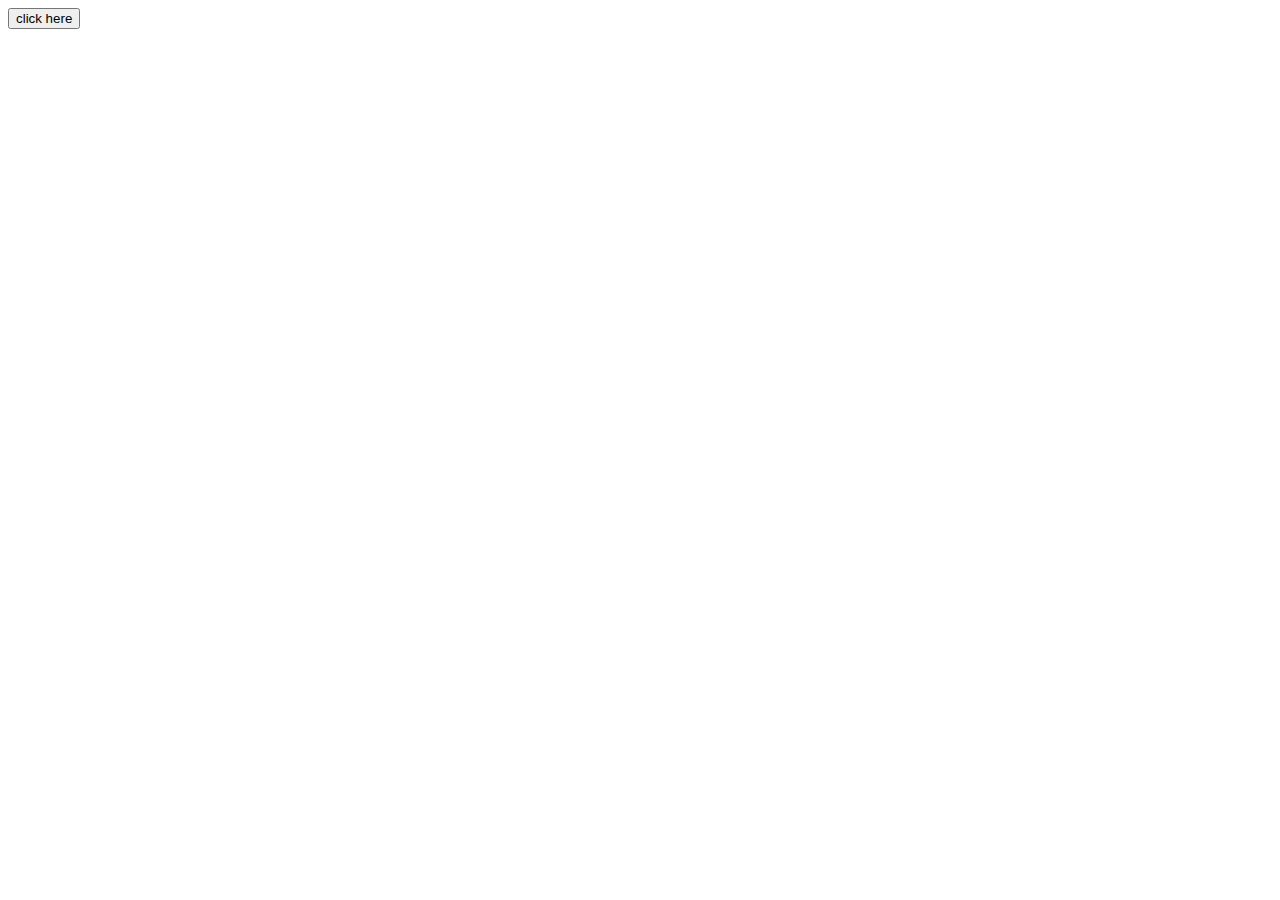
==== commit 1bead41b: "index.html for deployment" ====
--- a/index.html
+++ b/index.html
@@ -1,1322 +1,13 @@
-<!DOCTYPE HTML
-  PUBLIC "-//W3C//DTD XHTML 1.0 Transitional //EN" "http://www.w3.org/TR/xhtml1/DTD/xhtml1-transitional.dtd">
-<html xmlns="http://www.w3.org/1999/xhtml" xmlns:v="urn:schemas-microsoft-com:vml"
-  xmlns:o="urn:schemas-microsoft-com:office:office">
-
+<!DOCTYPE html>
+<html lang="en">
 <head>
-  <!--[if gte mso 9]>
-<xml>
-  <o:OfficeDocumentSettings>
-    <o:AllowPNG/>
-    <o:PixelsPerInch>96</o:PixelsPerInch>
-  </o:OfficeDocumentSettings>
-</xml>
-<![endif]-->
-  <meta http-equiv="Content-Type" content="text/html; charset=UTF-8">
-  <meta name="viewport" content="width=device-width, initial-scale=1.0">
-  <meta name="x-apple-disable-message-reformatting">
-  <!--[if !mso]><!-->
-  <meta http-equiv="X-UA-Compatible" content="IE=edge"><!--<![endif]-->
-  <title></title>
-
-  <style type="text/css">
-    @media only screen and (min-width: 620px) {
-      .u-row {
-        width: 600px !important;
-      }
-
-      .u-row .u-col {
-        vertical-align: top;
-      }
-
-      .u-row .u-col-33p33 {
-        width: 199.98px !important;
-      }
-
-      .u-row .u-col-100 {
-        width: 600px !important;
-      }
-
-    }
-
-    @media (max-width: 620px) {
-      .u-row-container {
-        max-width: 100% !important;
-        padding-left: 0px !important;
-        padding-right: 0px !important;
-      }
-
-      .u-row .u-col {
-        min-width: 320px !important;
-        max-width: 100% !important;
-        display: block !important;
-      }
-
-      .u-row {
-        width: 100% !important;
-      }
-
-      .u-col {
-        width: 100% !important;
-      }
-
-      .u-col>div {
-        margin: 0 auto;
-      }
-
-      .no-stack .u-col {
-        min-width: 0 !important;
-        display: table-cell !important;
-      }
-
-      .no-stack .u-col-33p33 {
-        width: 33.33% !important;
-      }
-
-    }
-
-    body {
-      margin: 0;
-      padding: 0;
-    }
-
-    table,
-    tr,
-    td {
-      vertical-align: top;
-      border-collapse: collapse;
-    }
-
-    p {
-      margin: 0;
-    }
-
-    .ie-container table,
-    .mso-container table {
-      table-layout: fixed;
-    }
-
-    * {
-      line-height: inherit;
-    }
-
-    a[x-apple-data-detectors='true'] {
-      color: inherit !important;
-      text-decoration: none !important;
-    }
-
-    table,
-    td {
-      color: #000000;
-    }
-
-    #u_body a {
-      color: #0000ee;
-      text-decoration: underline;
-    }
-
-    @media (max-width: 480px) {
-      #u_content_heading_1 .v-container-padding-padding {
-        padding: 40px 10px 10px !important;
-      }
-
-      #u_content_heading_1 .v-font-size {
-        font-size: 18px !important;
-      }
-
-      #u_content_image_1 .v-src-width {
-        width: auto !important;
-      }
-
-      #u_content_image_1 .v-src-max-width {
-        max-width: 90% !important;
-      }
-
-      #u_content_heading_7 .v-container-padding-padding {
-        padding: 10px 10px 40px !important;
-      }
-
-      #u_content_heading_7 .v-font-size {
-        font-size: 18px !important;
-      }
-
-      #u_row_3.v-row-padding--vertical {
-        padding-top: 0px !important;
-        padding-bottom: 0px !important;
-      }
-
-      #u_column_3 .v-col-background-color {
-        background-color: #f0f0f0 !important;
-      }
-
-      #u_content_image_11 .v-container-padding-padding {
-        padding: 30px 10px !important;
-      }
-
-      #u_content_image_11 .v-src-width {
-        width: auto !important;
-      }
-
-      #u_content_image_11 .v-src-max-width {
-        max-width: 100% !important;
-      }
-
-      #u_column_4 .v-col-background-color {
-        background-color: #f0f0f0 !important;
-      }
-
-      #u_column_4 .v-col-border {
-        border-top: 0px solid transparent !important;
-        border-left: 0px solid transparent !important;
-        border-right: 0px solid transparent !important;
-        border-bottom: 0px solid transparent !important;
-      }
-
-      #u_content_heading_6 .v-container-padding-padding {
-        padding: 55px 10px 10px !important;
-      }
-
-      #u_content_heading_6 .v-font-size {
-        font-size: 20px !important;
-      }
-
-      #u_column_5 .v-col-background-color {
-        background-color: #f0f0f0 !important;
-      }
-
-      #u_content_image_10 .v-container-padding-padding {
-        padding: 30px 10px !important;
-      }
-
-      #u_content_image_10 .v-src-width {
-        width: auto !important;
-      }
-
-      #u_content_image_10 .v-src-max-width {
-        max-width: 100% !important;
-      }
-
-      #u_content_text_2 .v-container-padding-padding {
-        padding: 30px 30px 10px !important;
-      }
-
-      #u_content_button_2 .v-container-padding-padding {
-        padding: 10px 10px 40px !important;
-      }
-
-      #u_content_heading_2 .v-container-padding-padding {
-        padding: 40px 10px 5px !important;
-      }
-
-      #u_content_heading_2 .v-font-size {
-        font-size: 24px !important;
-      }
-
-      #u_content_text_1 .v-container-padding-padding {
-        padding: 0px 30px 20px !important;
-      }
-
-      #u_column_6 .v-col-background-color {
-        background-color: #ecf0f1 !important;
-      }
-
-      #u_content_image_7 .v-container-padding-padding {
-        padding: 40px 10px 10px !important;
-      }
-
-      #u_content_text_5 .v-container-padding-padding {
-        padding: 5px 10px 40px !important;
-      }
-
-      #u_column_7 .v-col-background-color {
-        background-color: #f5f5f5 !important;
-      }
-
-      #u_content_image_8 .v-container-padding-padding {
-        padding: 40px 10px 10px !important;
-      }
-
-      #u_content_text_6 .v-container-padding-padding {
-        padding: 5px 10px 40px !important;
-      }
-
-      #u_content_image_4 .v-container-padding-padding {
-        padding: 40px 10px 10px !important;
-      }
-
-      #u_content_text_4 .v-container-padding-padding {
-        padding: 5px 10px 40px !important;
-      }
-
-      #u_row_5 .v-row-background-image--inner {
-        background-image: url('images/image-12.png') !important;
-        background-position: center top !important;
-        background-repeat: no-repeat !important;
-      }
-
-      #u_row_5 .v-row-background-image--outer {
-        background-position: center top !important;
-        background-repeat: no-repeat !important;
-      }
-
-      #u_row_5.v-row-background-image--outer {
-        background-position: center top !important;
-        background-repeat: no-repeat !important;
-      }
-
-      #u_content_heading_13 .v-container-padding-padding {
-        padding: 30px 10px 0px 12px !important;
-      }
-
-      #u_content_heading_13 .v-font-size {
-        font-size: 14px !important;
-      }
-
-      #u_content_heading_14 .v-container-padding-padding {
-        padding: 0px 10px 50px 22px !important;
-      }
-
-      #u_content_heading_14 .v-font-size {
-        font-size: 61px !important;
-      }
-
-      #u_content_text_7 .v-container-padding-padding {
-        padding: 0px 50px !important;
-      }
-
-      #u_content_text_7 .v-color {
-        color: #000000 !important;
-      }
-
-      #u_content_text_9 .v-container-padding-padding {
-        padding: 0px 50px !important;
-      }
-
-      #u_content_button_1 .v-container-padding-padding {
-        padding: 10px 10px 40px !important;
-      }
-
-      #u_content_social_1 .v-container-padding-padding {
-        padding: 40px 10px 10px !important;
-      }
-
-      #u_content_text_8 .v-container-padding-padding {
-        padding: 10px 10px 20px !important;
-      }
-
-      #u_content_image_9 .v-container-padding-padding {
-        padding: 20px 10px 40px !important;
-      }
-    }
-  </style>
-
-
-
-  <!--[if !mso]><!-->
-  <link href="https://fonts.googleapis.com/css?family=Open+Sans:400,700&display=swap" rel="stylesheet" type="text/css">
-  <link href="https://fonts.googleapis.com/css2?family=Arvo&display=swap" rel="stylesheet" type="text/css">
-  <link href="https://fonts.googleapis.com/css2?family=Oswald:wght@300&display=swap" rel="stylesheet" type="text/css">
-  <!--<![endif]-->
-
+    <meta charset="UTF-8">
+    <meta http-equiv="X-UA-Compatible" content="IE=edge">
+    <meta name="viewport" content="width=device-width, initial-scale=1.0">
+    <title>Document</title>
 </head>
-
-<body class="clean-body u_body"
-  style="margin: 0;padding: 0;-webkit-text-size-adjust: 100%;background-color: #cfe5f3;color: #000000">
-  <!--[if IE]><div class="ie-container"><![endif]-->
-  <!--[if mso]><div class="mso-container"><![endif]-->
-  <table id="u_body"
-    style="border-collapse: collapse;table-layout: fixed;border-spacing: 0;mso-table-lspace: 0pt;mso-table-rspace: 0pt;vertical-align: top;min-width: 320px;Margin: 0 auto;background-color: #cfe5f3;width:100%"
-    cellpadding="0" cellspacing="0">
-    <tbody>
-      <tr style="vertical-align: top">
-        <td style="word-break: break-word;border-collapse: collapse !important;vertical-align: top">
-          <!--[if (mso)|(IE)]><table width="100%" cellpadding="0" cellspacing="0" border="0"><tr><td align="center" style="background-color: #cfe5f3;"><![endif]-->
-
-
-          <div class="u-row-container v-row-padding--vertical v-row-background-image--outer"
-            style="padding: 0px;background-color: transparent">
-            <div class="u-row"
-              style="Margin: 0 auto;min-width: 320px;max-width: 600px;overflow-wrap: break-word;word-wrap: break-word;word-break: break-word;background-color: transparent;">
-              <div class="v-row-background-image--inner"
-                style="border-collapse: collapse;display: table;width: 100%;height: 100%;background-image: url('images/image-14.png');background-repeat: no-repeat;background-position: center top;background-color: transparent;">
-                <!--[if (mso)|(IE)]><table width="100%" cellpadding="0" cellspacing="0" border="0"><tr><td class="v-row-background-image--outer" style="padding: 0px;background-color: transparent;" align="center"><table cellpadding="0" cellspacing="0" border="0" style="width:600px;"><tr class="v-row-background-image--inner" style="background-image: url('images/image-14.png');background-repeat: no-repeat;background-position: center top;background-color: transparent;"><![endif]-->
-
-                <!--[if (mso)|(IE)]><td align="center" width="600" class="v-col-background-color v-col-border" style="width: 600px;padding: 0px;border-top: 0px solid transparent;border-left: 0px solid transparent;border-right: 0px solid transparent;border-bottom: 0px solid transparent;border-radius: 0px;-webkit-border-radius: 0px; -moz-border-radius: 0px;" valign="top"><![endif]-->
-                <div class="u-col u-col-100"
-                  style="max-width: 320px;min-width: 600px;display: table-cell;vertical-align: top;">
-                  <div class="v-col-background-color"
-                    style="height: 100%;width: 100% !important;border-radius: 0px;-webkit-border-radius: 0px; -moz-border-radius: 0px;">
-                    <!--[if (!mso)&(!IE)]><!-->
-                    <div class="v-col-border"
-                      style="box-sizing: border-box; height: 100%; padding: 0px;border-top: 0px solid transparent;border-left: 0px solid transparent;border-right: 0px solid transparent;border-bottom: 0px solid transparent;border-radius: 0px;-webkit-border-radius: 0px; -moz-border-radius: 0px;">
-                      <!--<![endif]-->
-
-                      <table id="u_content_heading_1" style="font-family:'Open Sans',sans-serif;" role="presentation"
-                        cellpadding="0" cellspacing="0" width="100%" border="0">
-                        <tbody>
-                          <tr>
-                            <td class="v-container-padding-padding"
-                              style="overflow-wrap:break-word;word-break:break-word;padding:60px 10px 10px;font-family:'Open Sans',sans-serif;"
-                              align="left">
-
-                              <h1 class="v-color v-font-size"
-                                style="margin: 0px; color: #ffffff; line-height: 140%; text-align: center; word-wrap: break-word; font-family: Arvo; font-size: 25px; ">
-                                It's finally here! Super Bowl week!</h1>
-
-                            </td>
-                          </tr>
-                        </tbody>
-                      </table>
-
-                      <table id="u_content_image_1" style="font-family:'Open Sans',sans-serif;" role="presentation"
-                        cellpadding="0" cellspacing="0" width="100%" border="0">
-                        <tbody>
-                          <tr>
-                            <td class="v-container-padding-padding"
-                              style="overflow-wrap:break-word;word-break:break-word;padding:0px;font-family:'Open Sans',sans-serif;"
-                              align="left">
-
-                              <table width="100%" cellpadding="0" cellspacing="0" border="0">
-                                <tr>
-                                  <td style="padding-right: 0px;padding-left: 0px;" align="center">
-
-                                    <img align="center" border="0" src="images/image-1.png" alt="image" title="image"
-                                      style="outline: none;text-decoration: none;-ms-interpolation-mode: bicubic;clear: both;display: inline-block !important;border: none;height: auto;float: none;width: 61%;max-width: 366px;"
-                                      width="366" class="v-src-width v-src-max-width" />
-
-                                  </td>
-                                </tr>
-                              </table>
-
-                            </td>
-                          </tr>
-                        </tbody>
-                      </table>
-
-                      <table id="u_content_heading_7" style="font-family:'Open Sans',sans-serif;" role="presentation"
-                        cellpadding="0" cellspacing="0" width="100%" border="0">
-                        <tbody>
-                          <tr>
-                            <td class="v-container-padding-padding"
-                              style="overflow-wrap:break-word;word-break:break-word;padding:10px 10px 60px;font-family:'Open Sans',sans-serif;"
-                              align="left">
-
-                              <h1 class="v-color v-font-size"
-                                style="margin: 0px; color: #e03e2d; line-height: 140%; text-align: center; word-wrap: break-word; font-family: Arvo; font-size: 25px; ">
-                                SUNDAY 12</h1>
-
-                            </td>
-                          </tr>
-                        </tbody>
-                      </table>
-
-                      <table style="font-family:'Open Sans',sans-serif;" role="presentation" cellpadding="0"
-                        cellspacing="0" width="100%" border="0">
-                        <tbody>
-                          <tr>
-                            <td class="v-container-padding-padding"
-                              style="overflow-wrap:break-word;word-break:break-word;padding:0px;font-family:'Open Sans',sans-serif;"
-                              align="left">
-
-                              <table width="100%" cellpadding="0" cellspacing="0" border="0">
-                                <tr>
-                                  <td style="padding-right: 0px;padding-left: 0px;" align="center">
-
-                                    <img align="center" border="0" src="images/image-4.png" alt="image" title="image"
-                                      style="outline: none;text-decoration: none;-ms-interpolation-mode: bicubic;clear: both;display: inline-block !important;border: none;height: auto;float: none;width: 100%;max-width: 600px;"
-                                      width="600" class="v-src-width v-src-max-width" />
-
-                                  </td>
-                                </tr>
-                              </table>
-
-                            </td>
-                          </tr>
-                        </tbody>
-                      </table>
-
-                      <!--[if (!mso)&(!IE)]><!-->
-                    </div><!--<![endif]-->
-                  </div>
-                </div>
-                <!--[if (mso)|(IE)]></td><![endif]-->
-                <!--[if (mso)|(IE)]></tr></table></td></tr></table><![endif]-->
-              </div>
-            </div>
-          </div>
-
-
-
-          <div id="u_row_3" class="u-row-container v-row-padding--vertical v-row-background-image--outer"
-            style="padding: 0px;background-color: transparent">
-            <div class="u-row no-stack"
-              style="Margin: 0 auto;min-width: 320px;max-width: 600px;overflow-wrap: break-word;word-wrap: break-word;word-break: break-word;background-color: transparent;">
-              <div class="v-row-background-image--inner"
-                style="border-collapse: collapse;display: table;width: 100%;height: 100%;background-color: transparent;">
-                <!--[if (mso)|(IE)]><table width="100%" cellpadding="0" cellspacing="0" border="0"><tr><td class="v-row-background-image--outer" style="padding: 0px;background-color: transparent;" align="center"><table cellpadding="0" cellspacing="0" border="0" style="width:600px;"><tr class="v-row-background-image--inner" style="background-color: transparent;"><![endif]-->
-
-                <!--[if (mso)|(IE)]><td align="center" width="200" class="v-col-background-color v-col-border" style="background-color: #ffffff;width: 200px;padding: 0px;border-top: 0px solid transparent;border-left: 0px solid transparent;border-right: 0px solid transparent;border-bottom: 0px solid transparent;border-radius: 0px;-webkit-border-radius: 0px; -moz-border-radius: 0px;" valign="top"><![endif]-->
-                <div id="u_column_3" class="u-col u-col-33p33"
-                  style="max-width: 320px;min-width: 200px;display: table-cell;vertical-align: top;">
-                  <div class="v-col-background-color"
-                    style="background-color: #ffffff;height: 100%;width: 100% !important;border-radius: 0px;-webkit-border-radius: 0px; -moz-border-radius: 0px;">
-                    <!--[if (!mso)&(!IE)]><!-->
-                    <div class="v-col-border"
-                      style="box-sizing: border-box; height: 100%; padding: 0px;border-top: 0px solid transparent;border-left: 0px solid transparent;border-right: 0px solid transparent;border-bottom: 0px solid transparent;border-radius: 0px;-webkit-border-radius: 0px; -moz-border-radius: 0px;">
-                      <!--<![endif]-->
-
-                      <table id="u_content_image_11" style="font-family:'Open Sans',sans-serif;" role="presentation"
-                        cellpadding="0" cellspacing="0" width="100%" border="0">
-                        <tbody>
-                          <tr>
-                            <td class="v-container-padding-padding"
-                              style="overflow-wrap:break-word;word-break:break-word;padding:10px;font-family:'Open Sans',sans-serif;"
-                              align="left">
-
-                              <table width="100%" cellpadding="0" cellspacing="0" border="0">
-                                <tr>
-                                  <td style="padding-right: 0px;padding-left: 0px;" align="right">
-
-                                    <img align="right" border="0" src="images/image-11.png" alt="image" title="image"
-                                      style="outline: none;text-decoration: none;-ms-interpolation-mode: bicubic;clear: both;display: inline-block !important;border: none;height: auto;float: none;width: 70%;max-width: 126px;"
-                                      width="126" class="v-src-width v-src-max-width" />
-
-                                  </td>
-                                </tr>
-                              </table>
-
-                            </td>
-                          </tr>
-                        </tbody>
-                      </table>
-
-                      <!--[if (!mso)&(!IE)]><!-->
-                    </div><!--<![endif]-->
-                  </div>
-                </div>
-                <!--[if (mso)|(IE)]></td><![endif]-->
-                <!--[if (mso)|(IE)]><td align="center" width="200" class="v-col-background-color v-col-border" style="background-color: #ffffff;width: 200px;padding: 0px;border-top: 0px solid transparent;border-left: 0px solid transparent;border-right: 0px solid transparent;border-bottom: 0px solid transparent;border-radius: 0px;-webkit-border-radius: 0px; -moz-border-radius: 0px;" valign="top"><![endif]-->
-                <div id="u_column_4" class="u-col u-col-33p33"
-                  style="max-width: 320px;min-width: 200px;display: table-cell;vertical-align: top;">
-                  <div class="v-col-background-color"
-                    style="background-color: #ffffff;height: 100%;width: 100% !important;border-radius: 0px;-webkit-border-radius: 0px; -moz-border-radius: 0px;">
-                    <!--[if (!mso)&(!IE)]><!-->
-                    <div class="v-col-border"
-                      style="box-sizing: border-box; height: 100%; padding: 0px;border-top: 0px solid transparent;border-left: 0px solid transparent;border-right: 0px solid transparent;border-bottom: 0px solid transparent;border-radius: 0px;-webkit-border-radius: 0px; -moz-border-radius: 0px;">
-                      <!--<![endif]-->
-
-                      <table id="u_content_heading_6" style="font-family:'Open Sans',sans-serif;" role="presentation"
-                        cellpadding="0" cellspacing="0" width="100%" border="0">
-                        <tbody>
-                          <tr>
-                            <td class="v-container-padding-padding"
-                              style="overflow-wrap:break-word;word-break:break-word;padding:38px 10px 10px;font-family:'Open Sans',sans-serif;"
-                              align="left">
-
-                              <h1 class="v-color v-font-size"
-                                style="margin: 0px; color: #3eaee9; line-height: 140%; text-align: center; word-wrap: break-word; font-family: Arvo; font-size: 32px; ">
-                                <strong>VS</strong></h1>
-
-                            </td>
-                          </tr>
-                        </tbody>
-                      </table>
-
-                      <!--[if (!mso)&(!IE)]><!-->
-                    </div><!--<![endif]-->
-                  </div>
-                </div>
-                <!--[if (mso)|(IE)]></td><![endif]-->
-                <!--[if (mso)|(IE)]><td align="center" width="200" class="v-col-background-color v-col-border" style="background-color: #ffffff;width: 200px;padding: 0px;border-top: 0px solid transparent;border-left: 0px solid transparent;border-right: 0px solid transparent;border-bottom: 0px solid transparent;border-radius: 0px;-webkit-border-radius: 0px; -moz-border-radius: 0px;" valign="top"><![endif]-->
-                <div id="u_column_5" class="u-col u-col-33p33"
-                  style="max-width: 320px;min-width: 200px;display: table-cell;vertical-align: top;">
-                  <div class="v-col-background-color"
-                    style="background-color: #ffffff;height: 100%;width: 100% !important;border-radius: 0px;-webkit-border-radius: 0px; -moz-border-radius: 0px;">
-                    <!--[if (!mso)&(!IE)]><!-->
-                    <div class="v-col-border"
-                      style="box-sizing: border-box; height: 100%; padding: 0px;border-top: 0px solid transparent;border-left: 0px solid transparent;border-right: 0px solid transparent;border-bottom: 0px solid transparent;border-radius: 0px;-webkit-border-radius: 0px; -moz-border-radius: 0px;">
-                      <!--<![endif]-->
-
-                      <table id="u_content_image_10" style="font-family:'Open Sans',sans-serif;" role="presentation"
-                        cellpadding="0" cellspacing="0" width="100%" border="0">
-                        <tbody>
-                          <tr>
-                            <td class="v-container-padding-padding"
-                              style="overflow-wrap:break-word;word-break:break-word;padding:10px;font-family:'Open Sans',sans-serif;"
-                              align="left">
-
-                              <table width="100%" cellpadding="0" cellspacing="0" border="0">
-                                <tr>
-                                  <td style="padding-right: 0px;padding-left: 0px;" align="left">
-
-                                    <img align="left" border="0" src="images/image-13.png" alt="image" title="image"
-                                      style="outline: none;text-decoration: none;-ms-interpolation-mode: bicubic;clear: both;display: inline-block !important;border: none;height: auto;float: none;width: 70%;max-width: 126px;"
-                                      width="126" class="v-src-width v-src-max-width" />
-
-                                  </td>
-                                </tr>
-                              </table>
-
-                            </td>
-                          </tr>
-                        </tbody>
-                      </table>
-
-                      <!--[if (!mso)&(!IE)]><!-->
-                    </div><!--<![endif]-->
-                  </div>
-                </div>
-                <!--[if (mso)|(IE)]></td><![endif]-->
-                <!--[if (mso)|(IE)]></tr></table></td></tr></table><![endif]-->
-              </div>
-            </div>
-          </div>
-
-
-
-          <div class="u-row-container v-row-padding--vertical v-row-background-image--outer"
-            style="padding: 0px;background-color: transparent">
-            <div class="u-row"
-              style="Margin: 0 auto;min-width: 320px;max-width: 600px;overflow-wrap: break-word;word-wrap: break-word;word-break: break-word;background-color: transparent;">
-              <div class="v-row-background-image--inner"
-                style="border-collapse: collapse;display: table;width: 100%;height: 100%;background-color: transparent;">
-                <!--[if (mso)|(IE)]><table width="100%" cellpadding="0" cellspacing="0" border="0"><tr><td class="v-row-background-image--outer" style="padding: 0px;background-color: transparent;" align="center"><table cellpadding="0" cellspacing="0" border="0" style="width:600px;"><tr class="v-row-background-image--inner" style="background-color: transparent;"><![endif]-->
-
-                <!--[if (mso)|(IE)]><td align="center" width="600" class="v-col-background-color v-col-border" style="background-color: #ffffff;width: 600px;padding: 0px;border-top: 0px solid transparent;border-left: 0px solid transparent;border-right: 0px solid transparent;border-bottom: 0px solid transparent;" valign="top"><![endif]-->
-                <div class="u-col u-col-100"
-                  style="max-width: 320px;min-width: 600px;display: table-cell;vertical-align: top;">
-                  <div class="v-col-background-color"
-                    style="background-color: #ffffff;height: 100%;width: 100% !important;">
-                    <!--[if (!mso)&(!IE)]><!-->
-                    <div class="v-col-border"
-                      style="box-sizing: border-box; height: 100%; padding: 0px;border-top: 0px solid transparent;border-left: 0px solid transparent;border-right: 0px solid transparent;border-bottom: 0px solid transparent;">
-                      <!--<![endif]-->
-
-                      <table id="u_content_text_2" style="font-family:'Open Sans',sans-serif;" role="presentation"
-                        cellpadding="0" cellspacing="0" width="100%" border="0">
-                        <tbody>
-                          <tr>
-                            <td class="v-container-padding-padding"
-                              style="overflow-wrap:break-word;word-break:break-word;padding:30px 50px 10px;font-family:'Open Sans',sans-serif;"
-                              align="left">
-
-                              <div class="v-color v-font-size"
-                                style="color: #000000; line-height: 140%; text-align: center; word-wrap: break-word;">
-                                <p style="font-size: 14px; line-height: 140%;">Lorem ipsum dolor sit amet, consectetur
-                                  adipiscing elit, sed do eiusmod tempor incididunt ut labore et dolore magna aliqua.
-                                  Quis ipsum suspendisse ultrices gravida. Risus commodo viverra maecenas accumsan lacus
-                                  vel facilisis. </p>
-                              </div>
-
-                            </td>
-                          </tr>
-                        </tbody>
-                      </table>
-
-                      <table id="u_content_button_2" style="font-family:'Open Sans',sans-serif;" role="presentation"
-                        cellpadding="0" cellspacing="0" width="100%" border="0">
-                        <tbody>
-                          <tr>
-                            <td class="v-container-padding-padding"
-                              style="overflow-wrap:break-word;word-break:break-word;padding:10px 10px 60px;font-family:'Open Sans',sans-serif;"
-                              align="left">
-
-                              <!--[if mso]><style>.v-button {background: transparent !important;}</style><![endif]-->
-                              <div align="center">
-                                <!--[if mso]><v:roundrect xmlns:v="urn:schemas-microsoft-com:vml" xmlns:w="urn:schemas-microsoft-com:office:word" href="https://www.unlayer.com" style="height:37px; v-text-anchor:middle; width:179px;" arcsize="0%"  stroke="f" fillcolor="#3eaee9"><w:anchorlock/><center style="color:#ffffff;font-family:'Open Sans',sans-serif;"><![endif]-->
-                                <a href="https://www.unlayer.com" target="_blank" class="v-button v-font-size"
-                                  style="box-sizing: border-box;display: inline-block;font-family:'Open Sans',sans-serif;text-decoration: none;-webkit-text-size-adjust: none;text-align: center;color: #ffffff; background-color: #3eaee9; border-radius: 0px;-webkit-border-radius: 0px; -moz-border-radius: 0px; width:auto; max-width:100%; overflow-wrap: break-word; word-break: break-word; word-wrap:break-word; mso-border-alt: none;font-size: 14px;">
-                                  <span style="display:block;padding:10px 20px;line-height:120%;"><strong><span
-                                        style="font-size: 14px; line-height: 16.8px;">RESERVE YOUR
-                                        SEAT</span></strong></span>
-                                </a>
-                                <!--[if mso]></center></v:roundrect><![endif]-->
-                              </div>
-
-                            </td>
-                          </tr>
-                        </tbody>
-                      </table>
-
-                      <table style="font-family:'Open Sans',sans-serif;" role="presentation" cellpadding="0"
-                        cellspacing="0" width="100%" border="0">
-                        <tbody>
-                          <tr>
-                            <td class="v-container-padding-padding"
-                              style="overflow-wrap:break-word;word-break:break-word;padding:0px;font-family:'Open Sans',sans-serif;"
-                              align="left">
-
-                              <table width="100%" cellpadding="0" cellspacing="0" border="0">
-                                <tr>
-                                  <td style="padding-right: 0px;padding-left: 0px;" align="center">
-
-                                    <img align="center" border="0" src="images/image-17.png" alt="image" title="image"
-                                      style="outline: none;text-decoration: none;-ms-interpolation-mode: bicubic;clear: both;display: inline-block !important;border: none;height: auto;float: none;width: 100%;max-width: 600px;"
-                                      width="600" class="v-src-width v-src-max-width" />
-
-                                  </td>
-                                </tr>
-                              </table>
-
-                            </td>
-                          </tr>
-                        </tbody>
-                      </table>
-
-                      <table id="u_content_heading_2" style="font-family:'Open Sans',sans-serif;" role="presentation"
-                        cellpadding="0" cellspacing="0" width="100%" border="0">
-                        <tbody>
-                          <tr>
-                            <td class="v-container-padding-padding"
-                              style="overflow-wrap:break-word;word-break:break-word;padding:60px 10px 5px;font-family:'Open Sans',sans-serif;"
-                              align="left">
-
-                              <h1 class="v-color v-font-size"
-                                style="margin: 0px; color: #000000; line-height: 140%; text-align: center; word-wrap: break-word; font-family: Arvo; font-size: 30px; ">
-                                <strong>About This Event</strong></h1>
-
-                            </td>
-                          </tr>
-                        </tbody>
-                      </table>
-
-                      <table id="u_content_text_1" style="font-family:'Open Sans',sans-serif;" role="presentation"
-                        cellpadding="0" cellspacing="0" width="100%" border="0">
-                        <tbody>
-                          <tr>
-                            <td class="v-container-padding-padding"
-                              style="overflow-wrap:break-word;word-break:break-word;padding:0px 50px 20px;font-family:'Open Sans',sans-serif;"
-                              align="left">
-
-                              <div class="v-color v-font-size"
-                                style="color: #000000; line-height: 140%; text-align: center; word-wrap: break-word;">
-                                <p style="font-size: 14px; line-height: 140%;">Lorem ipsum dolor sit amet, consectetur
-                                  adipiscing elit, sed do eiusmod tempor incididunt ut labore et dolore magna aliqua.
-                                  Quis ipsum suspendisse ultrices gravida. Risus commodo viverra maecenas accumsan lacus
-                                  vel facilisis. </p>
-                              </div>
-
-                            </td>
-                          </tr>
-                        </tbody>
-                      </table>
-
-                      <!--[if (!mso)&(!IE)]><!-->
-                    </div><!--<![endif]-->
-                  </div>
-                </div>
-                <!--[if (mso)|(IE)]></td><![endif]-->
-                <!--[if (mso)|(IE)]></tr></table></td></tr></table><![endif]-->
-              </div>
-            </div>
-          </div>
-
-
-
-          <div class="u-row-container v-row-padding--vertical v-row-background-image--outer"
-            style="padding: 0px;background-color: transparent">
-            <div class="u-row"
-              style="Margin: 0 auto;min-width: 320px;max-width: 600px;overflow-wrap: break-word;word-wrap: break-word;word-break: break-word;background-color: transparent;">
-              <div class="v-row-background-image--inner"
-                style="border-collapse: collapse;display: table;width: 100%;height: 100%;background-color: transparent;">
-                <!--[if (mso)|(IE)]><table width="100%" cellpadding="0" cellspacing="0" border="0"><tr><td class="v-row-background-image--outer" style="padding: 0px;background-color: transparent;" align="center"><table cellpadding="0" cellspacing="0" border="0" style="width:600px;"><tr class="v-row-background-image--inner" style="background-color: transparent;"><![endif]-->
-
-                <!--[if (mso)|(IE)]><td align="center" width="200" class="v-col-background-color v-col-border" style="background-color: #ffffff;width: 200px;padding: 0px;border-top: 0px solid transparent;border-left: 0px solid transparent;border-right: 0px solid transparent;border-bottom: 0px solid transparent;border-radius: 0px;-webkit-border-radius: 0px; -moz-border-radius: 0px;" valign="top"><![endif]-->
-                <div id="u_column_6" class="u-col u-col-33p33"
-                  style="max-width: 320px;min-width: 200px;display: table-cell;vertical-align: top;">
-                  <div class="v-col-background-color"
-                    style="background-color: #ffffff;height: 100%;width: 100% !important;border-radius: 0px;-webkit-border-radius: 0px; -moz-border-radius: 0px;">
-                    <!--[if (!mso)&(!IE)]><!-->
-                    <div class="v-col-border"
-                      style="box-sizing: border-box; height: 100%; padding: 0px;border-top: 0px solid transparent;border-left: 0px solid transparent;border-right: 0px solid transparent;border-bottom: 0px solid transparent;border-radius: 0px;-webkit-border-radius: 0px; -moz-border-radius: 0px;">
-                      <!--<![endif]-->
-
-                      <table id="u_content_image_7" style="font-family:'Open Sans',sans-serif;" role="presentation"
-                        cellpadding="0" cellspacing="0" width="100%" border="0">
-                        <tbody>
-                          <tr>
-                            <td class="v-container-padding-padding"
-                              style="overflow-wrap:break-word;word-break:break-word;padding:60px 10px 10px;font-family:'Open Sans',sans-serif;"
-                              align="left">
-
-                              <table width="100%" cellpadding="0" cellspacing="0" border="0">
-                                <tr>
-                                  <td style="padding-right: 0px;padding-left: 0px;" align="center">
-
-                                    <img align="center" border="0" src="images/image-9.png" alt="image" title="image"
-                                      style="outline: none;text-decoration: none;-ms-interpolation-mode: bicubic;clear: both;display: inline-block !important;border: none;height: auto;float: none;width: 50%;max-width: 90px;"
-                                      width="90" class="v-src-width v-src-max-width" />
-
-                                  </td>
-                                </tr>
-                              </table>
-
-                            </td>
-                          </tr>
-                        </tbody>
-                      </table>
-
-                      <table style="font-family:'Open Sans',sans-serif;" role="presentation" cellpadding="0"
-                        cellspacing="0" width="100%" border="0">
-                        <tbody>
-                          <tr>
-                            <td class="v-container-padding-padding"
-                              style="overflow-wrap:break-word;word-break:break-word;padding:10px 10px 0px;font-family:'Open Sans',sans-serif;"
-                              align="left">
-
-                              <h1 class="v-color v-font-size"
-                                style="margin: 0px; line-height: 140%; text-align: center; word-wrap: break-word; font-size: 16px; ">
-                                <strong>Game Begins</strong></h1>
-
-                            </td>
-                          </tr>
-                        </tbody>
-                      </table>
-
-                      <table id="u_content_text_5" style="font-family:'Open Sans',sans-serif;" role="presentation"
-                        cellpadding="0" cellspacing="0" width="100%" border="0">
-                        <tbody>
-                          <tr>
-                            <td class="v-container-padding-padding"
-                              style="overflow-wrap:break-word;word-break:break-word;padding:5px 10px 10px;font-family:'Open Sans',sans-serif;"
-                              align="left">
-
-                              <div class="v-color v-font-size"
-                                style="color: #7e8c8d; line-height: 140%; text-align: center; word-wrap: break-word;">
-                                <p style="font-size: 14px; line-height: 140%;">This is a new Text block.</p>
-                                <p style="font-size: 14px; line-height: 140%;">Change the text.</p>
-                              </div>
-
-                            </td>
-                          </tr>
-                        </tbody>
-                      </table>
-
-                      <!--[if (!mso)&(!IE)]><!-->
-                    </div><!--<![endif]-->
-                  </div>
-                </div>
-                <!--[if (mso)|(IE)]></td><![endif]-->
-                <!--[if (mso)|(IE)]><td align="center" width="200" class="v-col-background-color v-col-border" style="background-color: #ffffff;width: 200px;padding: 0px;border-top: 0px solid transparent;border-left: 0px solid transparent;border-right: 0px solid transparent;border-bottom: 0px solid transparent;border-radius: 0px;-webkit-border-radius: 0px; -moz-border-radius: 0px;" valign="top"><![endif]-->
-                <div id="u_column_7" class="u-col u-col-33p33"
-                  style="max-width: 320px;min-width: 200px;display: table-cell;vertical-align: top;">
-                  <div class="v-col-background-color"
-                    style="background-color: #ffffff;height: 100%;width: 100% !important;border-radius: 0px;-webkit-border-radius: 0px; -moz-border-radius: 0px;">
-                    <!--[if (!mso)&(!IE)]><!-->
-                    <div class="v-col-border"
-                      style="box-sizing: border-box; height: 100%; padding: 0px;border-top: 0px solid transparent;border-left: 0px solid transparent;border-right: 0px solid transparent;border-bottom: 0px solid transparent;border-radius: 0px;-webkit-border-radius: 0px; -moz-border-radius: 0px;">
-                      <!--<![endif]-->
-
-                      <table id="u_content_image_8" style="font-family:'Open Sans',sans-serif;" role="presentation"
-                        cellpadding="0" cellspacing="0" width="100%" border="0">
-                        <tbody>
-                          <tr>
-                            <td class="v-container-padding-padding"
-                              style="overflow-wrap:break-word;word-break:break-word;padding:60px 10px 10px;font-family:'Open Sans',sans-serif;"
-                              align="left">
-
-                              <table width="100%" cellpadding="0" cellspacing="0" border="0">
-                                <tr>
-                                  <td style="padding-right: 0px;padding-left: 0px;" align="center">
-
-                                    <img align="center" border="0" src="images/image-10.png" alt="image" title="image"
-                                      style="outline: none;text-decoration: none;-ms-interpolation-mode: bicubic;clear: both;display: inline-block !important;border: none;height: auto;float: none;width: 50%;max-width: 90px;"
-                                      width="90" class="v-src-width v-src-max-width" />
-
-                                  </td>
-                                </tr>
-                              </table>
-
-                            </td>
-                          </tr>
-                        </tbody>
-                      </table>
-
-                      <table style="font-family:'Open Sans',sans-serif;" role="presentation" cellpadding="0"
-                        cellspacing="0" width="100%" border="0">
-                        <tbody>
-                          <tr>
-                            <td class="v-container-padding-padding"
-                              style="overflow-wrap:break-word;word-break:break-word;padding:10px 10px 0px;font-family:'Open Sans',sans-serif;"
-                              align="left">
-
-                              <h1 class="v-color v-font-size"
-                                style="margin: 0px; line-height: 140%; text-align: center; word-wrap: break-word; font-size: 16px; ">
-                                <strong>Half Time</strong></h1>
-
-                            </td>
-                          </tr>
-                        </tbody>
-                      </table>
-
-                      <table id="u_content_text_6" style="font-family:'Open Sans',sans-serif;" role="presentation"
-                        cellpadding="0" cellspacing="0" width="100%" border="0">
-                        <tbody>
-                          <tr>
-                            <td class="v-container-padding-padding"
-                              style="overflow-wrap:break-word;word-break:break-word;padding:5px 10px 10px;font-family:'Open Sans',sans-serif;"
-                              align="left">
-
-                              <div class="v-color v-font-size"
-                                style="color: #7e8c8d; line-height: 140%; text-align: center; word-wrap: break-word;">
-                                <p style="font-size: 14px; line-height: 140%;">This is a new Text block.</p>
-                                <p style="font-size: 14px; line-height: 140%;">Change the text.</p>
-                              </div>
-
-                            </td>
-                          </tr>
-                        </tbody>
-                      </table>
-
-                      <!--[if (!mso)&(!IE)]><!-->
-                    </div><!--<![endif]-->
-                  </div>
-                </div>
-                <!--[if (mso)|(IE)]></td><![endif]-->
-                <!--[if (mso)|(IE)]><td align="center" width="200" class="v-col-background-color v-col-border" style="background-color: #ffffff;width: 200px;padding: 0px;border-top: 0px solid transparent;border-left: 0px solid transparent;border-right: 0px solid transparent;border-bottom: 0px solid transparent;border-radius: 0px;-webkit-border-radius: 0px; -moz-border-radius: 0px;" valign="top"><![endif]-->
-                <div class="u-col u-col-33p33"
-                  style="max-width: 320px;min-width: 200px;display: table-cell;vertical-align: top;">
-                  <div class="v-col-background-color"
-                    style="background-color: #ffffff;height: 100%;width: 100% !important;border-radius: 0px;-webkit-border-radius: 0px; -moz-border-radius: 0px;">
-                    <!--[if (!mso)&(!IE)]><!-->
-                    <div class="v-col-border"
-                      style="box-sizing: border-box; height: 100%; padding: 0px;border-top: 0px solid transparent;border-left: 0px solid transparent;border-right: 0px solid transparent;border-bottom: 0px solid transparent;border-radius: 0px;-webkit-border-radius: 0px; -moz-border-radius: 0px;">
-                      <!--<![endif]-->
-
-                      <table id="u_content_image_4" style="font-family:'Open Sans',sans-serif;" role="presentation"
-                        cellpadding="0" cellspacing="0" width="100%" border="0">
-                        <tbody>
-                          <tr>
-                            <td class="v-container-padding-padding"
-                              style="overflow-wrap:break-word;word-break:break-word;padding:60px 10px 10px;font-family:'Open Sans',sans-serif;"
-                              align="left">
-
-                              <table width="100%" cellpadding="0" cellspacing="0" border="0">
-                                <tr>
-                                  <td style="padding-right: 0px;padding-left: 0px;" align="center">
-
-                                    <img align="center" border="0" src="images/image-2.png" alt="image" title="image"
-                                      style="outline: none;text-decoration: none;-ms-interpolation-mode: bicubic;clear: both;display: inline-block !important;border: none;height: auto;float: none;width: 50%;max-width: 90px;"
-                                      width="90" class="v-src-width v-src-max-width" />
-
-                                  </td>
-                                </tr>
-                              </table>
-
-                            </td>
-                          </tr>
-                        </tbody>
-                      </table>
-
-                      <table style="font-family:'Open Sans',sans-serif;" role="presentation" cellpadding="0"
-                        cellspacing="0" width="100%" border="0">
-                        <tbody>
-                          <tr>
-                            <td class="v-container-padding-padding"
-                              style="overflow-wrap:break-word;word-break:break-word;padding:10px 10px 0px;font-family:'Open Sans',sans-serif;"
-                              align="left">
-
-                              <h1 class="v-color v-font-size"
-                                style="margin: 0px; line-height: 140%; text-align: center; word-wrap: break-word; font-size: 16px; ">
-                                <strong>Celebrations</strong></h1>
-
-                            </td>
-                          </tr>
-                        </tbody>
-                      </table>
-
-                      <table id="u_content_text_4" style="font-family:'Open Sans',sans-serif;" role="presentation"
-                        cellpadding="0" cellspacing="0" width="100%" border="0">
-                        <tbody>
-                          <tr>
-                            <td class="v-container-padding-padding"
-                              style="overflow-wrap:break-word;word-break:break-word;padding:5px 10px 60px;font-family:'Open Sans',sans-serif;"
-                              align="left">
-
-                              <div class="v-color v-font-size"
-                                style="color: #7e8c8d; line-height: 140%; text-align: center; word-wrap: break-word;">
-                                <p style="font-size: 14px; line-height: 140%;">This is a new Text block.</p>
-                                <p style="font-size: 14px; line-height: 140%;">Change the text.</p>
-                              </div>
-
-                            </td>
-                          </tr>
-                        </tbody>
-                      </table>
-
-                      <!--[if (!mso)&(!IE)]><!-->
-                    </div><!--<![endif]-->
-                  </div>
-                </div>
-                <!--[if (mso)|(IE)]></td><![endif]-->
-                <!--[if (mso)|(IE)]></tr></table></td></tr></table><![endif]-->
-              </div>
-            </div>
-          </div>
-
-
-
-          <div id="u_row_5" class="u-row-container v-row-padding--vertical v-row-background-image--outer"
-            style="padding: 0px;background-color: transparent">
-            <div class="u-row"
-              style="Margin: 0 auto;min-width: 320px;max-width: 600px;overflow-wrap: break-word;word-wrap: break-word;word-break: break-word;background-color: transparent;">
-              <div class="v-row-background-image--inner"
-                style="border-collapse: collapse;display: table;width: 100%;height: 100%;background-image: url('images/image-16.png');background-repeat: no-repeat;background-position: center top;background-color: transparent;">
-                <!--[if (mso)|(IE)]><table width="100%" cellpadding="0" cellspacing="0" border="0"><tr><td class="v-row-background-image--outer" style="padding: 0px;background-color: transparent;" align="center"><table cellpadding="0" cellspacing="0" border="0" style="width:600px;"><tr class="v-row-background-image--inner" style="background-image: url('images/image-16.png');background-repeat: no-repeat;background-position: center top;background-color: transparent;"><![endif]-->
-
-                <!--[if (mso)|(IE)]><td align="center" width="600" class="v-col-background-color v-col-border" style="width: 600px;padding: 0px 0px 31px;border-top: 0px solid transparent;border-left: 0px solid transparent;border-right: 0px solid transparent;border-bottom: 0px solid transparent;border-radius: 0px;-webkit-border-radius: 0px; -moz-border-radius: 0px;" valign="top"><![endif]-->
-                <div class="u-col u-col-100"
-                  style="max-width: 320px;min-width: 600px;display: table-cell;vertical-align: top;">
-                  <div class="v-col-background-color"
-                    style="height: 100%;width: 100% !important;border-radius: 0px;-webkit-border-radius: 0px; -moz-border-radius: 0px;">
-                    <!--[if (!mso)&(!IE)]><!-->
-                    <div class="v-col-border"
-                      style="box-sizing: border-box; height: 100%; padding: 0px 0px 31px;border-top: 0px solid transparent;border-left: 0px solid transparent;border-right: 0px solid transparent;border-bottom: 0px solid transparent;border-radius: 0px;-webkit-border-radius: 0px; -moz-border-radius: 0px;">
-                      <!--<![endif]-->
-
-                      <table id="u_content_heading_13" style="font-family:'Open Sans',sans-serif;" role="presentation"
-                        cellpadding="0" cellspacing="0" width="100%" border="0">
-                        <tbody>
-                          <tr>
-                            <td class="v-container-padding-padding"
-                              style="overflow-wrap:break-word;word-break:break-word;padding:50px 10px 0px 120px;font-family:'Open Sans',sans-serif;"
-                              align="left">
-
-                              <h1 class="v-color v-font-size"
-                                style="margin: 0px; color: #ffffff; line-height: 140%; text-align: left; word-wrap: break-word; font-family: Arvo; font-size: 16px; ">
-                                YOU GOT A VALUE</h1>
-
-                            </td>
-                          </tr>
-                        </tbody>
-                      </table>
-
-                      <table id="u_content_heading_14" style="font-family:'Open Sans',sans-serif;" role="presentation"
-                        cellpadding="0" cellspacing="0" width="100%" border="0">
-                        <tbody>
-                          <tr>
-                            <td class="v-container-padding-padding"
-                              style="overflow-wrap:break-word;word-break:break-word;padding:0px 10px 50px 130px;font-family:'Open Sans',sans-serif;"
-                              align="left">
-
-                              <h1 class="v-color v-font-size"
-                                style="margin: 0px; color: #ffffff; line-height: 120%; text-align: left; word-wrap: break-word; font-family: Oswald; font-size: 71px; ">
-                                <strong>100$</strong></h1>
-
-                            </td>
-                          </tr>
-                        </tbody>
-                      </table>
-
-                      <!--[if (!mso)&(!IE)]><!-->
-                    </div><!--<![endif]-->
-                  </div>
-                </div>
-                <!--[if (mso)|(IE)]></td><![endif]-->
-                <!--[if (mso)|(IE)]></tr></table></td></tr></table><![endif]-->
-              </div>
-            </div>
-          </div>
-
-
-
-          <div class="u-row-container v-row-padding--vertical v-row-background-image--outer"
-            style="padding: 0px;background-color: transparent">
-            <div class="u-row"
-              style="Margin: 0 auto;min-width: 320px;max-width: 600px;overflow-wrap: break-word;word-wrap: break-word;word-break: break-word;background-color: transparent;">
-              <div class="v-row-background-image--inner"
-                style="border-collapse: collapse;display: table;width: 100%;height: 100%;background-image: url('images/image-15.png');background-repeat: no-repeat;background-position: center top;background-color: transparent;">
-                <!--[if (mso)|(IE)]><table width="100%" cellpadding="0" cellspacing="0" border="0"><tr><td class="v-row-background-image--outer" style="padding: 0px;background-color: transparent;" align="center"><table cellpadding="0" cellspacing="0" border="0" style="width:600px;"><tr class="v-row-background-image--inner" style="background-image: url('images/image-15.png');background-repeat: no-repeat;background-position: center top;background-color: transparent;"><![endif]-->
-
-                <!--[if (mso)|(IE)]><td align="center" width="600" class="v-col-background-color v-col-border" style="width: 600px;padding: 27px 0px 0px;border-top: 0px solid transparent;border-left: 0px solid transparent;border-right: 0px solid transparent;border-bottom: 0px solid transparent;border-radius: 0px;-webkit-border-radius: 0px; -moz-border-radius: 0px;" valign="top"><![endif]-->
-                <div class="u-col u-col-100"
-                  style="max-width: 320px;min-width: 600px;display: table-cell;vertical-align: top;">
-                  <div class="v-col-background-color"
-                    style="height: 100%;width: 100% !important;border-radius: 0px;-webkit-border-radius: 0px; -moz-border-radius: 0px;">
-                    <!--[if (!mso)&(!IE)]><!-->
-                    <div class="v-col-border"
-                      style="box-sizing: border-box; height: 100%; padding: 27px 0px 0px;border-top: 0px solid transparent;border-left: 0px solid transparent;border-right: 0px solid transparent;border-bottom: 0px solid transparent;border-radius: 0px;-webkit-border-radius: 0px; -moz-border-radius: 0px;">
-                      <!--<![endif]-->
-
-                      <table id="u_content_text_7" style="font-family:'Open Sans',sans-serif;" role="presentation"
-                        cellpadding="0" cellspacing="0" width="100%" border="0">
-                        <tbody>
-                          <tr>
-                            <td class="v-container-padding-padding"
-                              style="overflow-wrap:break-word;word-break:break-word;padding:1px;font-family:'Open Sans',sans-serif;"
-                              align="left">
-
-                              <div class="v-color v-font-size"
-                                style="color: #000000; line-height: 140%; text-align: center; word-wrap: break-word;">
-                                <p style="font-size: 14px; line-height: 140%;"><span
-                                    style="font-size: 16px; line-height: 22.4px;"><strong><span
-                                        style="line-height: 22.4px; font-size: 16px;">DOORS OPEN AT 9:30 PM, FREE
-                                        PARKING, </span></strong></span></p>
-                              </div>
-
-                            </td>
-                          </tr>
-                        </tbody>
-                      </table>
-
-                      <table id="u_content_text_9" style="font-family:'Open Sans',sans-serif;" role="presentation"
-                        cellpadding="0" cellspacing="0" width="100%" border="0">
-                        <tbody>
-                          <tr>
-                            <td class="v-container-padding-padding"
-                              style="overflow-wrap:break-word;word-break:break-word;padding:10px;font-family:'Open Sans',sans-serif;"
-                              align="left">
-
-                              <div class="v-color v-font-size"
-                                style="color: #ffffff; line-height: 140%; text-align: center; word-wrap: break-word;">
-                                <p style="font-size: 14px; line-height: 140%;"><span
-                                    style="font-size: 24px; line-height: 33.6px; background-color: #000000;"><strong> State
-                                      Farm Stadium, Glendale, Arizona </strong></span></p>
-                              </div>
-
-                            </td>
-                          </tr>
-                        </tbody>
-                      </table>
-
-                      <table id="u_content_button_1" style="font-family:'Open Sans',sans-serif;" role="presentation"
-                        cellpadding="0" cellspacing="0" width="100%" border="0">
-                        <tbody>
-                          <tr>
-                            <td class="v-container-padding-padding"
-                              style="overflow-wrap:break-word;word-break:break-word;padding:10px 10px 180px;font-family:'Open Sans',sans-serif;"
-                              align="left">
-
-                              <!--[if mso]><style>.v-button {background: transparent !important;}</style><![endif]-->
-                              <div align="center">
-                                <!--[if mso]><v:roundrect xmlns:v="urn:schemas-microsoft-com:vml" xmlns:w="urn:schemas-microsoft-com:office:word" href="https://www.unlayer.com" style="height:37px; v-text-anchor:middle; width:179px;" arcsize="0%"  stroke="f" fillcolor="#3598db"><w:anchorlock/><center style="color:#ffffff;font-family:'Open Sans',sans-serif;"><![endif]-->
-                                <a href="https://www.unlayer.com" target="_blank" class="v-button v-font-size"
-                                  style="box-sizing: border-box;display: inline-block;font-family:'Open Sans',sans-serif;text-decoration: none;-webkit-text-size-adjust: none;text-align: center;color: #ffffff; background-color: #3598db; border-radius: 0px;-webkit-border-radius: 0px; -moz-border-radius: 0px; width:auto; max-width:100%; overflow-wrap: break-word; word-break: break-word; word-wrap:break-word; mso-border-alt: none;font-size: 14px;">
-                                  <span style="display:block;padding:10px 20px;line-height:120%;"><strong><span
-                                        style="font-size: 14px; line-height: 16.8px;">RESERVE YOUR
-                                        SEAT</span></strong></span>
-                                </a>
-                                <!--[if mso]></center></v:roundrect><![endif]-->
-                              </div>
-
-                            </td>
-                          </tr>
-                        </tbody>
-                      </table>
-
-                      <!--[if (!mso)&(!IE)]><!-->
-                    </div><!--<![endif]-->
-                  </div>
-                </div>
-                <!--[if (mso)|(IE)]></td><![endif]-->
-                <!--[if (mso)|(IE)]></tr></table></td></tr></table><![endif]-->
-              </div>
-            </div>
-          </div>
-
-
-
-          <div class="u-row-container v-row-padding--vertical v-row-background-image--outer"
-            style="padding: 0px;background-color: transparent">
-            <div class="u-row"
-              style="Margin: 0 auto;min-width: 320px;max-width: 600px;overflow-wrap: break-word;word-wrap: break-word;word-break: break-word;background-color: transparent;">
-              <div class="v-row-background-image--inner"
-                style="border-collapse: collapse;display: table;width: 100%;height: 100%;background-color: transparent;">
-                <!--[if (mso)|(IE)]><table width="100%" cellpadding="0" cellspacing="0" border="0"><tr><td class="v-row-background-image--outer" style="padding: 0px;background-color: transparent;" align="center"><table cellpadding="0" cellspacing="0" border="0" style="width:600px;"><tr class="v-row-background-image--inner" style="background-color: transparent;"><![endif]-->
-
-                <!--[if (mso)|(IE)]><td align="center" width="600" class="v-col-background-color v-col-border" style="background-color: #000000;width: 600px;padding: 0px;border-top: 0px solid transparent;border-left: 0px solid transparent;border-right: 0px solid transparent;border-bottom: 0px solid transparent;border-radius: 0px;-webkit-border-radius: 0px; -moz-border-radius: 0px;" valign="top"><![endif]-->
-                <div class="u-col u-col-100"
-                  style="max-width: 320px;min-width: 600px;display: table-cell;vertical-align: top;">
-                  <div class="v-col-background-color"
-                    style="background-color: #000000;height: 100%;width: 100% !important;border-radius: 0px;-webkit-border-radius: 0px; -moz-border-radius: 0px;">
-                    <!--[if (!mso)&(!IE)]><!-->
-                    <div class="v-col-border"
-                      style="box-sizing: border-box; height: 100%; padding: 0px;border-top: 0px solid transparent;border-left: 0px solid transparent;border-right: 0px solid transparent;border-bottom: 0px solid transparent;border-radius: 0px;-webkit-border-radius: 0px; -moz-border-radius: 0px;">
-                      <!--<![endif]-->
-
-                      <table id="u_content_social_1" style="font-family:'Open Sans',sans-serif;" role="presentation"
-                        cellpadding="0" cellspacing="0" width="100%" border="0">
-                        <tbody>
-                          <tr>
-                            <td class="v-container-padding-padding"
-                              style="overflow-wrap:break-word;word-break:break-word;padding:40px 10px 10px;font-family:'Open Sans',sans-serif;"
-                              align="left">
-
-                              <div align="center">
-                                <div style="display: table; max-width:167px;">
-                                  <!--[if (mso)|(IE)]><table width="167" cellpadding="0" cellspacing="0" border="0"><tr><td style="border-collapse:collapse;" align="center"><table width="100%" cellpadding="0" cellspacing="0" border="0" style="border-collapse:collapse; mso-table-lspace: 0pt;mso-table-rspace: 0pt; width:167px;"><tr><![endif]-->
-
-
-                                  <!--[if (mso)|(IE)]><td width="32" style="width:32px; padding-right: 10px;" valign="top"><![endif]-->
-                                  <table align="left" border="0" cellspacing="0" cellpadding="0" width="32" height="32"
-                                    style="width: 32px !important;height: 32px !important;display: inline-block;border-collapse: collapse;table-layout: fixed;border-spacing: 0;mso-table-lspace: 0pt;mso-table-rspace: 0pt;vertical-align: top;margin-right: 10px">
-                                    <tbody>
-                                      <tr style="vertical-align: top">
-                                        <td align="left" valign="middle"
-                                          style="word-break: break-word;border-collapse: collapse !important;vertical-align: top">
-                                          <a href="https://www.facebook.com/unlayer" title="Facebook" target="_blank">
-                                            <img src="images/image-3.png" alt="Facebook" title="Facebook" width="32"
-                                              style="outline: none;text-decoration: none;-ms-interpolation-mode: bicubic;clear: both;display: block !important;border: none;height: auto;float: none;max-width: 32px !important">
-                                          </a>
-                                        </td>
-                                      </tr>
-                                    </tbody>
-                                  </table>
-                                  <!--[if (mso)|(IE)]></td><![endif]-->
-
-                                  <!--[if (mso)|(IE)]><td width="32" style="width:32px; padding-right: 10px;" valign="top"><![endif]-->
-                                  <table align="left" border="0" cellspacing="0" cellpadding="0" width="32" height="32"
-                                    style="width: 32px !important;height: 32px !important;display: inline-block;border-collapse: collapse;table-layout: fixed;border-spacing: 0;mso-table-lspace: 0pt;mso-table-rspace: 0pt;vertical-align: top;margin-right: 10px">
-                                    <tbody>
-                                      <tr style="vertical-align: top">
-                                        <td align="left" valign="middle"
-                                          style="word-break: break-word;border-collapse: collapse !important;vertical-align: top">
-                                          <a href="https://twitter.com/unlayerapp" title="Twitter" target="_blank">
-                                            <img src="images/image-6.png" alt="Twitter" title="Twitter" width="32"
-                                              style="outline: none;text-decoration: none;-ms-interpolation-mode: bicubic;clear: both;display: block !important;border: none;height: auto;float: none;max-width: 32px !important">
-                                          </a>
-                                        </td>
-                                      </tr>
-                                    </tbody>
-                                  </table>
-                                  <!--[if (mso)|(IE)]></td><![endif]-->
-
-                                  <!--[if (mso)|(IE)]><td width="32" style="width:32px; padding-right: 10px;" valign="top"><![endif]-->
-                                  <table align="left" border="0" cellspacing="0" cellpadding="0" width="32" height="32"
-                                    style="width: 32px !important;height: 32px !important;display: inline-block;border-collapse: collapse;table-layout: fixed;border-spacing: 0;mso-table-lspace: 0pt;mso-table-rspace: 0pt;vertical-align: top;margin-right: 10px">
-                                    <tbody>
-                                      <tr style="vertical-align: top">
-                                        <td align="left" valign="middle"
-                                          style="word-break: break-word;border-collapse: collapse !important;vertical-align: top">
-                                          <a href="https://www.linkedin.com/company/unlayer/mycompany/" title="LinkedIn"
-                                            target="_blank">
-                                            <img src="images/image-8.png" alt="LinkedIn" title="LinkedIn" width="32"
-                                              style="outline: none;text-decoration: none;-ms-interpolation-mode: bicubic;clear: both;display: block !important;border: none;height: auto;float: none;max-width: 32px !important">
-                                          </a>
-                                        </td>
-                                      </tr>
-                                    </tbody>
-                                  </table>
-                                  <!--[if (mso)|(IE)]></td><![endif]-->
-
-                                  <!--[if (mso)|(IE)]><td width="32" style="width:32px; padding-right: 0px;" valign="top"><![endif]-->
-                                  <table align="left" border="0" cellspacing="0" cellpadding="0" width="32" height="32"
-                                    style="width: 32px !important;height: 32px !important;display: inline-block;border-collapse: collapse;table-layout: fixed;border-spacing: 0;mso-table-lspace: 0pt;mso-table-rspace: 0pt;vertical-align: top;margin-right: 0px">
-                                    <tbody>
-                                      <tr style="vertical-align: top">
-                                        <td align="left" valign="middle"
-                                          style="word-break: break-word;border-collapse: collapse !important;vertical-align: top">
-                                          <a href="https://www.instagram.com/unlayer_official/" title="Instagram"
-                                            target="_blank">
-                                            <img src="images/image-5.png" alt="Instagram" title="Instagram" width="32"
-                                              style="outline: none;text-decoration: none;-ms-interpolation-mode: bicubic;clear: both;display: block !important;border: none;height: auto;float: none;max-width: 32px !important">
-                                          </a>
-                                        </td>
-                                      </tr>
-                                    </tbody>
-                                  </table>
-                                  <!--[if (mso)|(IE)]></td><![endif]-->
-
-
-                                  <!--[if (mso)|(IE)]></tr></table></td></tr></table><![endif]-->
-                                </div>
-                              </div>
-
-                            </td>
-                          </tr>
-                        </tbody>
-                      </table>
-
-                      <table id="u_content_text_8" style="font-family:'Open Sans',sans-serif;" role="presentation"
-                        cellpadding="0" cellspacing="0" width="100%" border="0">
-                        <tbody>
-                          <tr>
-                            <td class="v-container-padding-padding"
-                              style="overflow-wrap:break-word;word-break:break-word;padding:10px 100px 30px;font-family:'Open Sans',sans-serif;"
-                              align="left">
-
-                              <div class="v-color v-font-size"
-                                style="color: #ffffff; line-height: 170%; text-align: center; word-wrap: break-word;">
-                                <p style="font-size: 14px; line-height: 170%;">UNSUBSCRIBE   |   PRIVACY POLICY   |  
-                                  WEB</p>
-                                <p style="font-size: 14px; line-height: 170%;"> </p>
-                                <p style="font-size: 14px; line-height: 170%;">Lorem ipsum dolor sit amet, consectetur
-                                  adipiscing elit, sed do eiusmod tempor incididunt ut labore.</p>
-                              </div>
-
-                            </td>
-                          </tr>
-                        </tbody>
-                      </table>
-
-                      <table style="font-family:'Open Sans',sans-serif;" role="presentation" cellpadding="0"
-                        cellspacing="0" width="100%" border="0">
-                        <tbody>
-                          <tr>
-                            <td class="v-container-padding-padding"
-                              style="overflow-wrap:break-word;word-break:break-word;padding:0px;font-family:'Open Sans',sans-serif;"
-                              align="left">
-
-                              <table height="0px" align="center" border="0" cellpadding="0" cellspacing="0" width="100%"
-                                style="border-collapse: collapse;table-layout: fixed;border-spacing: 0;mso-table-lspace: 0pt;mso-table-rspace: 0pt;vertical-align: top;border-top: 1px solid #BBBBBB;-ms-text-size-adjust: 100%;-webkit-text-size-adjust: 100%">
-                                <tbody>
-                                  <tr style="vertical-align: top">
-                                    <td
-                                      style="word-break: break-word;border-collapse: collapse !important;vertical-align: top;font-size: 0px;line-height: 0px;mso-line-height-rule: exactly;-ms-text-size-adjust: 100%;-webkit-text-size-adjust: 100%">
-                                      <span>&#160;</span>
-                                    </td>
-                                  </tr>
-                                </tbody>
-                              </table>
-
-                            </td>
-                          </tr>
-                        </tbody>
-                      </table>
-
-                      <table id="u_content_image_9" style="font-family:'Open Sans',sans-serif;" role="presentation"
-                        cellpadding="0" cellspacing="0" width="100%" border="0">
-                        <tbody>
-                          <tr>
-                            <td class="v-container-padding-padding"
-                              style="overflow-wrap:break-word;word-break:break-word;padding:30px 10px;font-family:'Open Sans',sans-serif;"
-                              align="left">
-
-                              <table width="100%" cellpadding="0" cellspacing="0" border="0">
-                                <tr>
-                                  <td style="padding-right: 0px;padding-left: 0px;" align="center">
-
-                                    <img align="center" border="0" src="images/image-7.png" alt="image" title="image"
-                                      style="outline: none;text-decoration: none;-ms-interpolation-mode: bicubic;clear: both;display: inline-block !important;border: none;height: auto;float: none;width: 100%;max-width: 149px;"
-                                      width="149" class="v-src-width v-src-max-width" />
-
-                                  </td>
-                                </tr>
-                              </table>
-
-                            </td>
-                          </tr>
-                        </tbody>
-                      </table>
-
-                      <!--[if (!mso)&(!IE)]><!-->
-                    </div><!--<![endif]-->
-                  </div>
-                </div>
-                <!--[if (mso)|(IE)]></td><![endif]-->
-                <!--[if (mso)|(IE)]></tr></table></td></tr></table><![endif]-->
-              </div>
-            </div>
-          </div>
-
-
-          <!--[if (mso)|(IE)]></td></tr></table><![endif]-->
-        </td>
-      </tr>
-    </tbody>
-  </table>
-  <!--[if mso]></div><![endif]-->
-  <!--[if IE]></div><![endif]-->
+<body>
+    <input type=button onClick="parent.location='index.php'"
+ value='click here'>
 </body>
-
 </html>